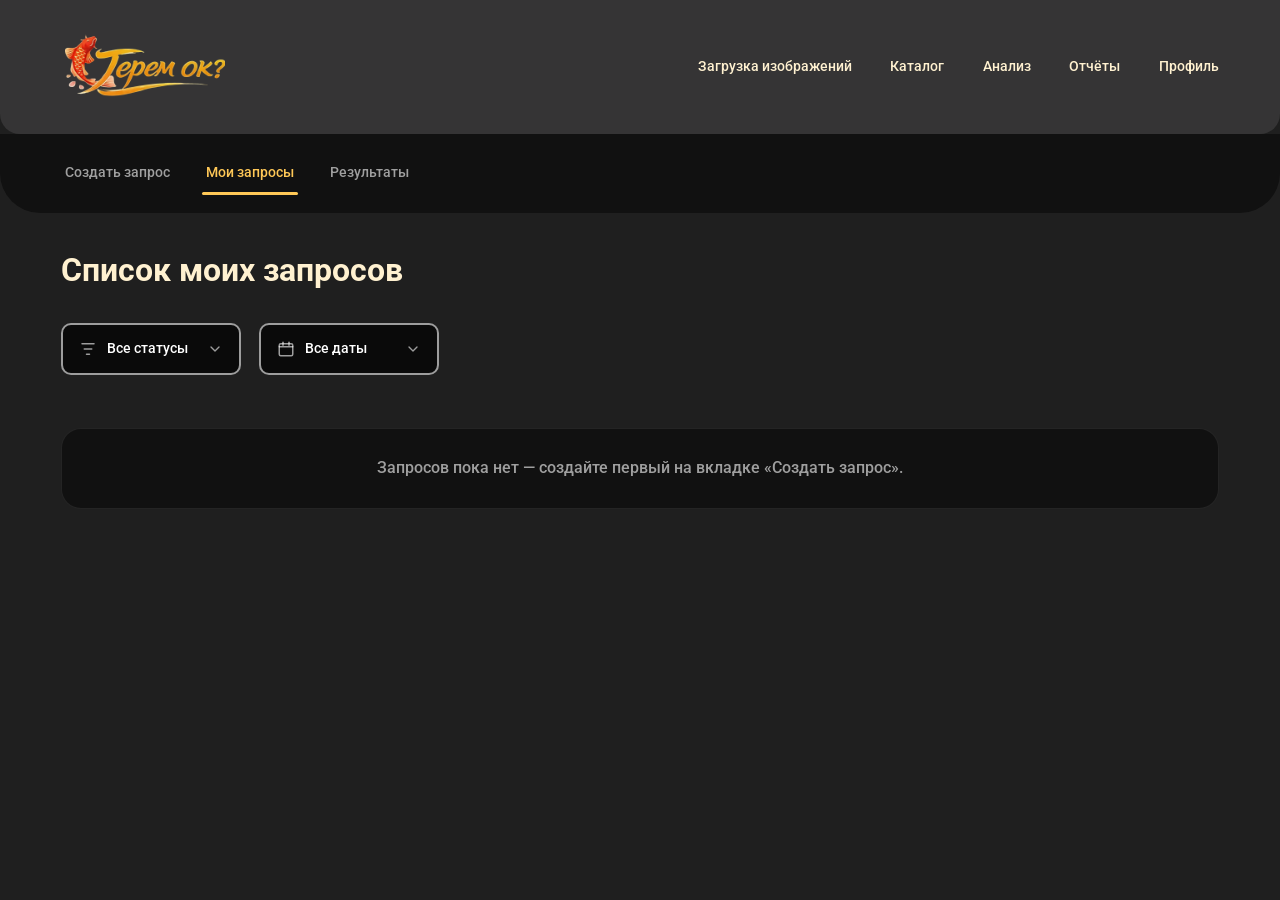
==== static/analyze.html @ dadaa6fc "feat: многостраничный веб-интерфейс, i18n, метрический скоринг и обновлённый README Co-authored-by: " ====
<!DOCTYPE html>
<html lang="ru">
<head>
    <meta charset="utf-8">
    <meta name="viewport" content="width=device-width, initial-scale=1, viewport-fit=cover">
    <title>Терем ок? — Анализ</title>
    <link rel="preconnect" href="https://fonts.googleapis.com">
    <link rel="preconnect" href="https://fonts.gstatic.com" crossorigin>
    <link href="https://fonts.googleapis.com/css2?family=Roboto:wght@500;700&display=swap" rel="stylesheet">
    <link rel="stylesheet" href="/static/css/tokens.css?v=19">
    <link rel="stylesheet" href="/static/css/base.css?v=19">
    <link rel="stylesheet" href="/static/css/components.css?v=19">
    <link rel="stylesheet" href="/static/css/pages.css?v=19">
    <link rel="icon" type="image/png" href="/static/images/logo.png">
</head>
<body data-i18n-page-title="pageTitle.analyze">

<div class="canvas page page--has-subheader analyze-page">
    <header class="header">
        <a class="header__logo" href="/home" aria-label="Терем ок?">
            <img src="/static/images/logo.png?v=2" alt="Терем ок?">
        </a>
        <button class="header__toggle" type="button" data-i18n-aria-label="common.menu" aria-label="Меню" data-icon="menu"></button>
        <nav class="header__nav" aria-label="Главная навигация">
            <a class="header__nav-link" href="/upload">Загрузка изображений</a>
            <a class="header__nav-link" href="/catalog">Каталог</a>
            <a class="header__nav-link" href="/analyze">Анализ</a>
            <a class="header__nav-link" href="/reports">Отчёты</a>
            <a class="header__nav-link" href="/profile">Профиль</a>
        </nav>
    </header>

    <div class="subheader">
        <div class="subheader__inner">
            <nav class="analyze-tabs" role="tablist" aria-label="Анализ">
                <button type="button" class="analyze-tabs__btn" role="tab" data-analyze-tab="create" id="analyze-tab-create" aria-controls="analyze-panel-create" aria-selected="false">
                    <span data-i18n="analyze.tab.create">Создать запрос</span>
                </button>
                <button type="button" class="analyze-tabs__btn is-active" role="tab" data-analyze-tab="requests" id="analyze-tab-requests" aria-controls="analyze-panel-requests" aria-selected="true">
                    <span data-i18n="analyze.tab.requests">Мои запросы</span>
                </button>
                <button type="button" class="analyze-tabs__btn" role="tab" data-analyze-tab="results" id="analyze-tab-results" aria-controls="analyze-panel-results" aria-selected="false">
                    <span data-i18n="analyze.tab.results">Результаты</span>
                </button>
            </nav>
        </div>
    </div>

    <div class="page__inner analyze-page__inner">

        <section class="analyze-panel" id="analyze-panel-create" role="tabpanel" data-analyze-panel="create" aria-labelledby="analyze-tab-create" hidden>
            <h1 class="section-title analyze-section-title" data-i18n="analyze.create.title">Новый запрос на анализ</h1>
            <div class="analyze-create-grid">
                <div class="analyze-create-col">
                    <div class="analyze-card analyze-card--main">
                        <div id="analyze-placeholder" class="analyze-placeholder">
                            <span class="analyze-placeholder__icon" data-icon="analyzeHero"></span>
                            <p class="analyze-placeholder__title" data-i18n="analyze.create.emptyTitle">Здесь пока нет анализа</p>
                            <p class="analyze-placeholder__text" data-i18n="analyze.create.emptyText">Чтобы получить анализ изображения, загрузите новое изображение или выберите его из каталога.</p>
                        </div>
                        <div id="analyze-preview-wrap" class="analyze-preview-wrap is-hidden">
                            <img id="analyze-preview-img" class="analyze-preview-img" src="" alt="">
                        </div>
                        <input type="file" id="analyze-file-input" class="sr-only" accept="image/*">
                        <div class="analyze-create-buttons">
                            <button type="button" class="btn btn--primary" id="btn-analyze-upload">
                                <span class="btn__icon" data-icon="upload"></span>
                                <span data-i18n="analyze.create.uploadBtn">Загрузить изображение</span>
                            </button>
                            <button type="button" class="btn btn--ghost" id="btn-analyze-catalog">
                                <span class="btn__icon" data-icon="folder"></span>
                                <span data-i18n="analyze.create.catalogBtn">Выбрать из каталога</span>
                            </button>
                        </div>
                        <div id="analyze-picker" class="analyze-picker is-hidden">
                            <div class="analyze-picker__head">
                                <span data-i18n="analyze.create.pickerTitle">Каталог</span>
                            </div>
                            <div id="analyze-picker-grid" class="analyze-picker__grid"></div>
                            <p id="analyze-picker-empty" class="analyze-picker__empty is-hidden" data-i18n="analyze.create.pickerEmpty">В каталоге нет изображений</p>
                        </div>
                    </div>
                    <div class="analyze-submit-row">
                        <button type="button" class="btn btn--primary btn--analyze-wide" id="btn-create-request" disabled>
                            <span data-i18n="analyze.create.submit">Создать запрос</span>
                        </button>
                    </div>
                </div>
                <aside class="analyze-card analyze-card--aside">
                    <p class="analyze-aside__lead" data-i18n="analyze.create.asideIntro">После создания запроса вы сможете запустить анализ и получить:</p>
                    <ul class="analyze-aside__list">
                        <li data-i18n="analyze.create.bullet1">Оценку рекламного креатива по 4 критериям</li>
                        <li data-i18n="analyze.create.bullet2">Описание визуального стиля</li>
                        <li data-i18n="analyze.create.bullet3">Рекомендации по улучшению</li>
                        <li data-i18n="analyze.create.bullet4">Подробный отчёт в выбранном формате</li>
                    </ul>
                    <hr class="analyze-aside__rule">
                    <h3 class="analyze-aside__sub" data-i18n="analyze.create.howTitle">Как работает анализ?</h3>
                    <p class="analyze-aside__text" data-i18n="analyze.create.howText">ИИ анализирует композицию, цветовую палитру, баланс элементов и стиль.</p>
                </aside>
            </div>
        </section>

        <section class="analyze-panel is-active" id="analyze-panel-requests" role="tabpanel" data-analyze-panel="requests" aria-labelledby="analyze-tab-requests">
            <h1 class="section-title analyze-section-title" data-i18n="analyze.requests.title">Список моих запросов</h1>
            <div class="analyze-filters">
                <div class="dropdown" id="dd-an-status" data-value="all">
                    <button class="dropdown__toggle" type="button">
                        <span class="dropdown__icon" data-icon="filter"></span>
                        <span class="dropdown__label" data-i18n="analyze.status.all">Все статусы</span>
                        <span class="dropdown__chevron" data-icon="chevron"></span>
                    </button>
                    <div class="dropdown__menu">
                        <button type="button" class="dropdown__option is-active" data-value="all" data-i18n="analyze.status.all">Все статусы</button>
                        <button type="button" class="dropdown__option" data-value="processing" data-i18n="analyze.status.processing">Выполняется</button>
                        <button type="button" class="dropdown__option" data-value="completed" data-i18n="analyze.status.completed">Завершён</button>
                        <button type="button" class="dropdown__option" data-value="failed" data-i18n="analyze.status.failed">Ошибка</button>
                    </div>
                </div>
                <div class="dropdown" id="dd-an-date" data-value="all">
                    <button class="dropdown__toggle" type="button">
                        <span class="dropdown__icon" data-icon="calendar"></span>
                        <span class="dropdown__label" data-i18n="analyze.filterDateAll">Все даты</span>
                        <span class="dropdown__chevron" data-icon="chevron"></span>
                    </button>
                    <div class="dropdown__menu">
                        <button type="button" class="dropdown__option is-active" data-value="all" data-i18n="analyze.filterDateAll">Все даты</button>
                        <button type="button" class="dropdown__option" data-value="week" data-i18n="filter.week">За неделю</button>
                        <button type="button" class="dropdown__option" data-value="month" data-i18n="filter.month">За месяц</button>
                        <button type="button" class="dropdown__option" data-value="year" data-i18n="filter.year">Р—Р° РіРѕРґ</button>
                    </div>
                </div>
            </div>
            <div class="analyze-table-shell">
                <table class="analyze-table">
                    <thead>
                        <tr>
                            <th data-i18n="analyze.requests.colId">ID</th>
                            <th data-i18n="analyze.requests.colPreview">Превью</th>
                            <th data-i18n="analyze.requests.colDesc">Описание</th>
                            <th data-i18n="analyze.requests.colDate">Дата</th>
                            <th data-i18n="analyze.requests.colStatus">Статус</th>
                            <th data-i18n="analyze.requests.colAction">Действие</th>
                        </tr>
                    </thead>
                    <tbody id="analyze-tbody"></tbody>
                </table>
                <p id="analyze-requests-empty" class="analyze-empty is-hidden" data-i18n="analyze.requests.empty">Запросов пока нет</p>
            </div>
        </section>

        <section class="analyze-panel" id="analyze-panel-results" role="tabpanel" data-analyze-panel="results" aria-labelledby="analyze-tab-results" hidden>
            <h1 class="section-title analyze-section-title" data-i18n="analyze.results.title">Результаты анализа</h1>
            <div class="analyze-results">
                <aside class="analyze-results__sidebar">
                    <h3 class="analyze-results__sidebar-title" data-i18n="analyze.results.sidebarTitle">Завершённые анализы</h3>
                    <div id="analyze-results-list" class="analyze-results__list"></div>
                    <p id="analyze-results-list-empty" class="analyze-empty is-hidden" data-i18n="analyze.results.noCompleted">Нет завершённых анализов</p>
                </aside>
                <div class="analyze-results__main">
                    <div id="analyze-results-detail" class="analyze-results__detail is-hidden">
                        <div class="analyze-results__preview">
                            <img id="analyze-results-img" src="" alt="">
                        </div>
                        <div class="analyze-result-tabs-wrap">
                            <div class="analyze-result-tabs" role="tablist">
                                <button type="button" class="analyze-result-tabs__btn is-active" data-result-tab="criteria" data-i18n="analyze.results.tabCriteria">Критерии оценивания</button>
                                <button type="button" class="analyze-result-tabs__btn" data-result-tab="description" data-i18n="analyze.results.tabDescription">Описание</button>
                                <button type="button" class="analyze-result-tabs__btn" data-result-tab="recommendations" data-i18n="analyze.results.tabRecommendations">Рекомендации</button>
                            </div>
                            <div class="analyze-result-nav is-hidden" id="analyze-result-nav">
                                <button type="button" class="analyze-result-nav__btn analyze-result-nav__btn--prev" id="analyze-result-prev" data-icon="chevronRight" data-i18n-aria-label="analyze.results.prevAria" aria-label="Предыдущий анализ"></button>
                                <span class="analyze-result-nav__count" id="analyze-result-count">1 / 1</span>
                                <button type="button" class="analyze-result-nav__btn analyze-result-nav__btn--next" id="analyze-result-next" data-icon="chevronRight" data-i18n-aria-label="analyze.results.nextAria" aria-label="Следующий анализ"></button>
                            </div>
                        </div>
                        <div id="analyze-result-view" class="analyze-result-view"></div>
                        <div class="analyze-results__footer">
                            <button type="button" class="btn btn--primary btn--analyze-save" id="btn-save-analysis-report">
                                <span class="btn__icon" data-icon="download"></span>
                                <span data-i18n="analyze.results.saveReport">Сохранить отчёт</span>
                            </button>
                            <div class="dropdown analyze-export-dropdown" id="dd-an-export" data-value="pdf">
                                <button class="dropdown__toggle" type="button">
                                    <span class="dropdown__label" data-i18n="analyze.results.formatPdf">PDF</span>
                                    <span class="dropdown__chevron" data-icon="chevron"></span>
                                </button>
                                <div class="dropdown__menu">
                                    <button type="button" class="dropdown__option is-active" data-value="pdf" data-i18n="analyze.results.formatPdf">PDF</button>
                                    <button type="button" class="dropdown__option" data-value="json" data-i18n="analyze.results.formatJson">JSON</button>
                                    <button type="button" class="dropdown__option" data-value="txt" data-i18n="analyze.results.formatTxt">TXT</button>
                                </div>
                            </div>
                        </div>
                    </div>
                    <div id="analyze-results-pick" class="analyze-results__pick">
                        <p class="analyze-empty" data-i18n="analyze.results.pickPrompt">Выберите завершённый анализ слева</p>
                    </div>
                </div>
            </div>
        </section>
    </div>
</div>

<script src="/static/js/i18n.js?v=19"></script>
<script src="/static/js/icons.js?v=19"></script>
<script src="/static/js/app.js?v=19"></script>
<script src="/static/js/store.js?v=19"></script>
<script src="/static/js/dropdown.js?v=19"></script>
<script src="/static/js/dialog.js?v=19"></script>
<script src="/static/js/analyze.js?v=19"></script>
</body>
</html>
---- static/css/tokens.css ----
:root {
    --color-bg-page: #1f1f1f;
    --color-bg-welcome: #000000;
    --color-bg-surface: #111111;
    --color-bg-surface-2: #1a1a1a;
    --color-bg-input: #0a0a0a;
    --color-bg-header: #353435;
    --color-bg-subheader: #111111;
    --color-bg-card: #111111;

    --color-text-cream: #fff1d0;
    --color-text-light: rgba(255, 255, 255, 0.8);
    --color-text-body: rgba(255, 255, 255, 0.6);
    --color-text-muted: rgba(255, 255, 255, 0.6);
    --color-text-mute-2: rgba(255, 255, 255, 0.45);
    --color-text-dark: #1d1d1d;

    --color-accent: #ffb51d;
    --color-primary: #ffc857;
    --color-primary-hover: #ffb51d;
    --color-primary-soft: rgba(255, 200, 87, 0.25);
    --color-white: #ffffff;
    --color-white-60: rgba(255, 255, 255, 0.6);
    --color-white-80: rgba(255, 255, 255, 0.8);
    --color-white-12: rgba(255, 255, 255, 0.12);
    --color-white-08: rgba(255, 255, 255, 0.08);

    --color-wine: #600c25;
    --color-wine-hover: #7a1530;
    --color-wine-ghost: rgba(96, 12, 37, 0.8);
    --color-danger: #e25555;
    --color-success: #2ecc71;

    --color-overlay: rgba(0, 0, 0, 0.7);
    --color-border: rgba(255, 255, 255, 0.08);
    --color-border-strong: rgba(255, 255, 255, 0.18);

    --font-family: "Roboto", -apple-system, "Segoe UI", Arial, sans-serif;
    --font-medium: 500;
    --font-bold: 700;

    --fs-h1: clamp(34px, 4.6vw, 70px);
    --fs-h2: clamp(28px, 3.4vw, 50px);
    --fs-h3: clamp(18px, 2.0vw, 35px);
    --fs-h4: clamp(22px, 2.1vw, 32px);
    --fs-button: clamp(15px, 1.4vw, 24px);
    --fs-nav: clamp(14px, 1.1vw, 20px);
    --fs-body: clamp(14px, 1.05vw, 18px);
    --fs-small: clamp(12px, 0.85vw, 15px);

    --radius-card: clamp(20px, 2.6vw, 50px);
    --radius-modal: 32px;
    --radius-button: 40px;
    --radius-input: 10px;
    --radius-image: 12px;
    --radius-tag: 8px;

    --header-height: clamp(110px, 10.5vw, 200px);
    --content-x: clamp(20px, 4.8vw, 92px);
    --section-y: clamp(40px, 5vw, 96px);

    --container-max: 1920px;

    --transition-fast: 150ms ease;
    --transition-base: 250ms ease;
    --transition-slow: 400ms ease;

    --slider-delay: 2500ms;

    --shadow-card: 0 14px 32px rgba(0, 0, 0, 0.35);
    --shadow-elev: 0 24px 60px rgba(0, 0, 0, 0.45);
}
---- static/css/base.css ----
*,
*::before,
*::after {
    box-sizing: border-box;
    margin: 0;
    padding: 0;
}

html {
    font-size: 16px;
    -webkit-font-smoothing: antialiased;
    -moz-osx-font-smoothing: grayscale;
    text-size-adjust: 100%;
}

body {
    min-height: 100vh;
    font-family: var(--font-family);
    font-weight: var(--font-medium);
    color: var(--color-text-light);
    background: var(--color-bg-page);
    overflow-x: hidden;
    line-height: 1.4;
}

img,
svg,
picture,
video {
    display: block;
    max-width: 100%;
}

img {
    height: auto;
}

button,
input,
textarea,
select {
    font: inherit;
    color: inherit;
    background: transparent;
    border: none;
    outline: none;
}

button {
    cursor: pointer;
    user-select: none;
}

a {
    color: inherit;
    text-decoration: none;
}

ul,
ol {
    list-style: none;
}

::selection {
    background: var(--color-accent);
    color: var(--color-text-dark);
}

input:-webkit-autofill,
input:-webkit-autofill:hover,
input:-webkit-autofill:focus,
input:-webkit-autofill:active,
textarea:-webkit-autofill,
textarea:-webkit-autofill:hover,
textarea:-webkit-autofill:focus {
    -webkit-text-fill-color: var(--color-white);
    -webkit-box-shadow: 0 0 0 1000px var(--color-bg-input) inset !important;
    box-shadow: 0 0 0 1000px var(--color-bg-input) inset !important;
    caret-color: var(--color-white);
    transition: background-color 5000s ease-in-out 0s;
    border-radius: 0;
}

input:autofill,
textarea:autofill {
    background: var(--color-bg-input) !important;
    color: var(--color-white) !important;
}

input:focus-visible,
textarea:focus-visible,
select:focus-visible,
button:focus-visible {
    outline: none;
}

.canvas {
    width: 100%;
    max-width: var(--container-max);
    margin-inline: auto;
    position: relative;
}

.canvas--full {
    min-height: 100vh;
}

.is-hidden {
    display: none !important;
}

.no-scroll {
    overflow: hidden;
}

.sr-only {
    position: absolute;
    width: 1px;
    height: 1px;
    padding: 0;
    margin: -1px;
    overflow: hidden;
    clip: rect(0, 0, 0, 0);
    white-space: nowrap;
    border: 0;
}
---- static/css/components.css ----
/* ===== Header ===== */
.header {
    width: 100vw;
    margin-left: calc(50% - 50vw);
    min-height: var(--header-height);
    background: var(--color-bg-header);
    border-radius: 0 0 20px 20px;
    display: flex;
    align-items: center;
    justify-content: space-between;
    gap: 24px;
    padding: 16px var(--content-x);
    position: relative;
    z-index: 50;
    box-sizing: border-box;
}

.header__logo {
    display: flex;
    align-items: center;
    flex-shrink: 0;
    width: clamp(140px, 13vw, 210px);
    aspect-ratio: 233 / 98;
    transition: transform var(--transition-base);
}

@media (max-width: 600px) {
    .header__logo {
        width: 100px;
    }
}

.header__logo:hover {
    transform: scale(1.04);
}

.header__logo img {
    width: 100%;
    height: 100%;
    object-fit: contain;
    display: block;
}

.header__toggle {
    display: none;
    width: 44px;
    height: 44px;
    align-items: center;
    justify-content: center;
    color: var(--color-text-cream);
    border-radius: 10px;
    transition: background var(--transition-fast);
}

.header__toggle:hover {
    background: var(--color-white-08);
}

.header__toggle svg {
    width: 24px;
    height: 24px;
}

.header__nav {
    display: flex;
    align-items: center;
    gap: clamp(20px, 3vw, 60px);
}

.header__nav-link {
    font-size: var(--fs-nav);
    font-weight: var(--font-medium);
    color: var(--color-text-cream);
    padding: 6px 0;
    position: relative;
    transition: color var(--transition-fast);
}

.header__nav-link:hover {
    color: var(--color-accent);
}

.header__nav-link.is-active {
    color: var(--color-primary);
}

.header__nav-link--logout {
    display: inline-flex;
    align-items: center;
    gap: 8px;
    padding: 10px 18px;
    border: 1.5px solid var(--color-text-cream);
    border-radius: 12px;
    color: var(--color-text-cream);
    transition: background var(--transition-fast), color var(--transition-fast),
        border-color var(--transition-fast);
}

.header__nav-link--logout:hover {
    background: rgba(96, 12, 37, 0.8);
    border-color: var(--color-white);
    color: var(--color-white);
}

.header__nav-link--logout svg {
    width: 18px;
    height: 18px;
}

@media (max-width: 900px) {
    .header__toggle {
        display: inline-flex;
    }

    .header__nav {
        position: absolute;
        top: 100%;
        right: var(--content-x);
        margin-top: 8px;
        padding: 16px 20px;
        background: var(--color-bg-surface);
        border-radius: 16px;
        flex-direction: column;
        align-items: flex-start;
        gap: 12px;
        box-shadow: var(--shadow-elev);
        opacity: 0;
        pointer-events: none;
        transform: translateY(-8px);
        transition: opacity var(--transition-fast), transform var(--transition-fast);
    }

    .header.is-open .header__nav {
        opacity: 1;
        pointer-events: auto;
        transform: translateY(0);
    }
}

/* ===== Buttons ===== */
.btn {
    display: inline-flex;
    align-items: center;
    justify-content: center;
    gap: 10px;
    height: clamp(46px, 4vw, 60px);
    padding: 0 clamp(20px, 2vw, 36px);
    font-size: var(--fs-button);
    font-weight: var(--font-bold);
    border-radius: var(--radius-button);
    transition: background var(--transition-fast), color var(--transition-fast),
        border-color var(--transition-fast), box-shadow var(--transition-fast),
        transform var(--transition-fast), opacity var(--transition-fast);
    white-space: nowrap;
}

.btn:active {
    transform: translateY(1px);
}

.btn:disabled {
    opacity: 0.5;
    cursor: not-allowed;
    transform: none;
}

.btn--primary {
    background: var(--color-primary);
    color: var(--color-text-dark);
}

.btn--primary:hover:not(:disabled) {
    background: var(--color-primary-hover);
}

.btn--white {
    background: var(--color-white);
    color: var(--color-text-dark);
    height: clamp(44px, 3.5vw, 57px);
    padding: 0 24px;
    min-width: 152px;
}

.btn--white:hover:not(:disabled) {
    background: var(--color-primary-hover);
    color: var(--color-text-dark);
}

.btn--ghost {
    background: transparent;
    color: var(--color-white);
    border: 2px solid var(--color-white);
}

.btn--ghost:hover:not(:disabled) {
    background: var(--color-wine-ghost);
    border-color: var(--color-white);
    color: var(--color-white);
}

.btn--submit {
    background: var(--color-white-60);
    color: var(--color-text-dark);
    width: 100%;
}

.btn--submit:hover:not(:disabled) {
    background: var(--color-white-80);
}

.btn--submit.is-active {
    background: var(--color-primary);
    color: var(--color-text-dark);
}

.btn--submit.is-active:hover:not(:disabled) {
    background: var(--color-primary-hover);
}

.btn--danger {
    background: var(--color-wine);
    color: var(--color-white);
}

.btn--danger:hover:not(:disabled) {
    background: var(--color-wine-hover);
}

.btn--cancel {
    background: var(--color-white-12);
    color: var(--color-white-60);
    border: 2px solid transparent;
}

.btn--cancel.is-active {
    background: rgba(96, 12, 37, 0.4);
    color: var(--color-white);
    border-color: transparent;
}

.btn--cancel.is-active:hover:not(:disabled) {
    background: rgba(96, 12, 37, 0.8);
    border-color: var(--color-white);
    color: var(--color-white);
}

.btn--block {
    width: 100%;
}

.btn--rect {
    border-radius: var(--radius-input);
}

.btn--sm {
    height: 44px;
    font-size: var(--fs-small);
    padding: 0 18px;
}

.btn-icon {
    display: inline-flex;
    align-items: center;
    justify-content: center;
    width: clamp(32px, 3vw, 40px);
    height: clamp(32px, 3vw, 40px);
    border-radius: 8px;
    color: var(--color-text-muted);
    background: transparent;
    transition: color var(--transition-fast), background var(--transition-fast),
        transform var(--transition-fast);
}

.btn-icon:hover {
    color: var(--color-primary);
    background: var(--color-white-08);
}

.btn-icon--danger:hover {
    color: var(--color-danger);
}

.btn-icon svg {
    width: 60%;
    height: 60%;
}

/* ===== Form fields ===== */
.field {
    display: flex;
    flex-direction: column;
    gap: 12px;
}

.field__head {
    display: flex;
    align-items: center;
    justify-content: space-between;
    font-size: var(--fs-body);
    font-weight: var(--font-bold);
    color: var(--color-text-muted);
    line-height: 1;
    gap: 12px;
}

.field__link {
    color: var(--color-text-muted);
    transition: color var(--transition-fast);
}

.field__link:hover {
    color: var(--color-accent);
}

.field__control {
    display: flex;
    align-items: center;
    gap: 12px;
    height: 52px;
    padding: 0 14px;
    background: var(--color-bg-input);
    border: 2px solid var(--color-white-60);
    border-radius: var(--radius-input);
    transition: border-color var(--transition-fast), box-shadow var(--transition-fast);
}

.field__control:hover {
    border-color: var(--color-white-80);
}

.field__control:focus-within {
    border-color: var(--color-accent);
}

.field__icon {
    flex-shrink: 0;
    width: 18px;
    height: 18px;
    color: var(--color-text-muted);
    display: flex;
}

.field__icon svg {
    width: 100%;
    height: 100%;
}

.field__input,
.field__textarea {
    flex: 1;
    min-width: 0;
    height: 100%;
    font-size: var(--fs-body);
    font-weight: var(--font-medium);
    color: var(--color-white);
    background: transparent;
}

.field__textarea {
    height: auto;
    min-height: 92px;
    padding: 12px 0;
    resize: vertical;
}

.field__input::placeholder,
.field__textarea::placeholder {
    color: var(--color-text-muted);
}

.field__input[type="search"]::-webkit-search-cancel-button {
    -webkit-appearance: none;
    appearance: none;
    width: 16px;
    height: 16px;
    margin-left: 8px;
    cursor: pointer;
    background-image: url("data:image/svg+xml,%3Csvg xmlns='http://www.w3.org/2000/svg' viewBox='0 0 24 24' fill='none' stroke='rgba(255,255,255,0.6)' stroke-width='2.4' stroke-linecap='round'%3E%3Cline x1='18' y1='6' x2='6' y2='18'/%3E%3Cline x1='6' y1='6' x2='18' y2='18'/%3E%3C/svg%3E");
    background-repeat: no-repeat;
    background-position: center;
    background-size: contain;
    opacity: 0.85;
    transition: opacity 150ms ease;
}

.field__input[type="search"]::-webkit-search-cancel-button:hover {
    opacity: 1;
}

.field__input[type="search"]::-ms-clear {
    display: none;
}

.field__input[type="date"] {
    color-scheme: dark;
    font-family: inherit;
}

.field__input[type="date"]::-webkit-calendar-picker-indicator {
    filter: invert(1) opacity(0.6);
    cursor: pointer;
}

.field__input[type="date"]::-webkit-calendar-picker-indicator:hover {
    filter: invert(1) opacity(0.9);
}

.field__toggle {
    flex-shrink: 0;
    width: 24px;
    height: 24px;
    display: flex;
    align-items: center;
    justify-content: center;
    color: var(--color-text-muted);
    border-radius: 4px;
    transition: color var(--transition-fast);
}

.field__toggle:hover {
    color: var(--color-white);
}

.field__toggle svg {
    width: 20px;
    height: 20px;
}

.field--textarea .field__control {
    align-items: flex-start;
    height: auto;
    padding: 12px 14px;
}

/* ===== Modals ===== */
.modal {
    position: fixed;
    inset: 0;
    z-index: 100;
    display: none;
    align-items: center;
    justify-content: center;
    background: var(--color-overlay);
    backdrop-filter: blur(4px);
    -webkit-backdrop-filter: blur(4px);
    padding: 24px;
    animation: modalFadeIn var(--transition-base);
}

.modal.is-open {
    display: flex;
}

.modal__dialog {
    width: 527px;
    max-width: 100%;
    max-height: calc(100vh - 32px);
    overflow-y: auto;
    background: var(--color-bg-surface);
    border-radius: var(--radius-modal);
    padding: 36px 32px 32px;
    position: relative;
    animation: modalSlideUp var(--transition-base);
}

@media (max-width: 540px) {
    .modal__dialog {
        padding: 28px 20px 24px;
    }
}

.modal__close {
    position: absolute;
    top: 22px;
    right: 24px;
    width: 32px;
    height: 32px;
    color: var(--color-text-muted);
    border-radius: 8px;
    transition: color var(--transition-fast), background var(--transition-fast);
    display: inline-flex;
    align-items: center;
    justify-content: center;
}

.modal__close:hover {
    color: var(--color-white);
    background: rgba(255, 255, 255, 0.08);
}

.modal__close svg {
    width: 24px;
    height: 24px;
}

.modal__title {
    font-size: var(--fs-h4);
    font-weight: var(--font-bold);
    color: var(--color-text-cream);
    line-height: 1.2;
    padding-right: 40px;
}

.modal__subtitle {
    font-size: var(--fs-body);
    font-weight: var(--font-medium);
    color: var(--color-text-muted);
    line-height: 1.4;
    margin-top: 10px;
}

.modal__form {
    display: flex;
    flex-direction: column;
    gap: 20px;
    margin-top: 28px;
}

.modal__footer {
    margin-top: 22px;
    text-align: center;
    font-size: var(--fs-body);
    font-weight: var(--font-medium);
}

.modal__footer-text {
    color: var(--color-text-muted);
}

.modal__footer-link {
    margin-left: 8px;
    color: var(--color-accent);
    cursor: pointer;
    transition: color var(--transition-fast);
}

.modal__footer-link:hover {
    color: var(--color-primary);
}

@keyframes modalFadeIn {
    from { opacity: 0; }
    to { opacity: 1; }
}

@keyframes modalSlideUp {
    from {
        opacity: 0;
        transform: translateY(16px) scale(0.98);
    }
    to {
        opacity: 1;
        transform: translateY(0) scale(1);
    }
}

/* ===== App dialog (confirm / alert) ===== */
.app-dialog {
    position: fixed;
    inset: 0;
    z-index: 120;
    display: flex;
    align-items: center;
    justify-content: center;
    padding: 24px;
    background: var(--color-overlay);
    backdrop-filter: blur(4px);
    -webkit-backdrop-filter: blur(4px);
}

.app-dialog.is-hidden {
    display: none;
}

.app-dialog__backdrop {
    position: absolute;
    inset: 0;
}

.app-dialog__panel {
    position: relative;
    width: min(520px, calc(100% - 32px));
    max-height: calc(100vh - 48px);
    overflow-y: auto;
    background: linear-gradient(165deg, #2a2a2a 0%, #1a1a1a 100%);
    border: 1px solid var(--color-border-strong);
    border-radius: 22px;
    padding: clamp(32px, 4.5vw, 48px) clamp(28px, 4vw, 44px);
    box-shadow: var(--shadow-elev);
    animation: modalSlideUp var(--transition-base);
    text-align: center;
}

.app-dialog__title {
    font-size: var(--fs-h4);
    font-weight: var(--font-bold);
    color: var(--color-text-cream);
    line-height: 1.35;
    margin-bottom: 10px;
    text-align: center;
    padding: 0 4px;
}

.app-dialog__title--solo {
    margin-bottom: 4px;
}

.app-dialog__text.is-hidden {
    display: none;
}

.app-dialog__text {
    font-size: var(--fs-body);
    color: var(--color-text-body);
    line-height: 1.45;
}

.app-dialog__actions {
    display: flex;
    flex-wrap: nowrap;
    justify-content: center;
    align-items: center;
    gap: 14px;
    margin-top: clamp(28px, 4vw, 40px);
}

.app-dialog__title--solo ~ .app-dialog__actions,
.app-dialog__text.is-hidden + .app-dialog__actions {
    margin-top: clamp(28px, 4vw, 40px);
}

.btn.btn--dialog-confirm {
    border-radius: 999px;
    min-height: 46px;
    padding: 0 28px;
    font-size: var(--fs-body);
    font-weight: var(--font-bold);
    background: var(--color-primary);
    color: var(--color-text-dark);
    border: none;
    transition: background var(--transition-fast), transform var(--transition-fast);
}

.btn.btn--dialog-confirm:hover:not(:disabled) {
    background: var(--color-primary-hover);
}

.btn.btn--dialog-cancel {
    border-radius: 999px;
    min-height: 46px;
    padding: 0 26px;
    font-size: var(--fs-body);
    font-weight: var(--font-bold);
    background: rgba(96, 12, 37, 0.4);
    color: var(--color-text-cream);
    border: 1.5px solid rgba(255, 255, 255, 0.95);
    transition: background var(--transition-fast), border-color var(--transition-fast),
        color var(--transition-fast);
}

.btn.btn--dialog-cancel:hover:not(:disabled) {
    background: rgba(96, 12, 37, 0.8);
    border-color: #ffffff;
    color: #ffffff;
}

.app-dialog__actions .btn.btn--dialog-cancel,
.app-dialog__actions .btn.btn--dialog-confirm {
    flex: 1 1 0;
    min-width: 0;
    max-width: 220px;
    justify-content: center;
}

.app-dialog__actions:has(.app-dialog__options) {
    flex-direction: column;
    align-items: stretch;
    gap: 14px;
}

.app-dialog__options {
    display: flex;
    flex-direction: column;
    gap: 10px;
    width: 100%;
}

.app-dialog__option {
    display: flex;
    align-items: center;
    justify-content: space-between;
    gap: 14px;
    width: 100%;
    min-height: 60px;
    padding: 12px 18px;
    text-align: left;
    background: rgba(255, 255, 255, 0.04);
    border: 1.5px solid rgba(255, 255, 255, 0.12);
    border-radius: 14px;
    color: var(--color-text-cream);
    font-family: inherit;
    cursor: pointer;
    transition: background var(--transition-fast), border-color var(--transition-fast),
        transform var(--transition-fast);
}

.app-dialog__option:hover:not(:disabled) {
    background: rgba(255, 255, 255, 0.08);
    border-color: rgba(255, 255, 255, 0.28);
}

.app-dialog__option:focus-visible {
    outline: none;
    border-color: var(--color-primary);
    box-shadow: 0 0 0 3px rgba(244, 191, 63, 0.25);
}

.app-dialog__option.is-current {
    background: rgba(244, 191, 63, 0.12);
    border-color: var(--color-primary);
}

.app-dialog__option-main {
    display: flex;
    flex-direction: column;
    align-items: flex-start;
    gap: 2px;
    min-width: 0;
    flex: 1 1 auto;
}

.app-dialog__option-label {
    font-size: var(--fs-body);
    font-weight: var(--font-bold);
    color: var(--color-text-cream);
    letter-spacing: 0.02em;
}

.app-dialog__option-desc {
    font-size: var(--fs-small);
    color: var(--color-text-body);
    line-height: 1.35;
    word-break: break-word;
}

.app-dialog__option-badge {
    flex: 0 0 auto;
    padding: 4px 10px;
    border-radius: 999px;
    background: var(--color-primary);
    color: var(--color-text-dark);
    font-size: 11px;
    font-weight: var(--font-bold);
    letter-spacing: 0.04em;
    text-transform: uppercase;
    white-space: nowrap;
}

.app-dialog__actions:has(.app-dialog__options) > .btn.btn--dialog-cancel {
    align-self: center;
    flex: 0 0 auto;
    min-width: 180px;
    max-width: 260px;
    margin-top: 6px;
}

/* ===== Filter bar ===== */
.filter-bar {
    background: transparent;
    border-bottom: none;
}

.filter-bar--panel {
    display: flex;
    flex-direction: column;
    min-height: 0;
    padding: 8px 0 8px;
}

.filter-bar__row {
    flex: 0 1 auto;
    display: flex;
    flex-wrap: wrap;
    align-items: center;
    align-content: center;
    gap: 16px;
    padding: 6px 0;
}

.filter-bar__pager {
    flex-shrink: 0;
    border-top: 1px solid var(--color-border);
    padding: 8px 0 6px;
}

.filter-bar__pager.is-hidden {
    display: none;
}

.filter-bar__search {
    flex: 1 1 320px;
    max-width: 600px;
}

.filter-bar__reset {
    background: transparent;
    color: var(--color-text-muted);
    font-size: var(--fs-body);
    font-weight: var(--font-medium);
    padding: 12px 18px;
    border-radius: 10px;
    transition: color var(--transition-fast), background var(--transition-fast);
}

.filter-bar__reset:hover {
    color: var(--color-white);
    background: var(--color-white-08);
}

.filter-bar__action {
    margin-left: auto;
}

.filter-bar__action .btn {
    height: 52px;
    border-radius: var(--radius-input);
    padding: 0 24px;
    font-size: var(--fs-body);
}

@media (max-width: 760px) {
    .filter-bar__action {
        margin-left: 0;
        width: 100%;
    }
    .filter-bar__action .btn {
        width: 100%;
    }
}

/* ===== Dropdown ===== */
.dropdown {
    position: relative;
    flex: 0 0 auto;
}

.dropdown__toggle {
    display: inline-flex;
    align-items: center;
    gap: 10px;
    height: 52px;
    padding: 0 16px;
    background: var(--color-bg-input);
    border: 2px solid var(--color-white-60);
    border-radius: var(--radius-input);
    color: var(--color-white);
    font-size: var(--fs-body);
    font-weight: var(--font-medium);
    transition: border-color var(--transition-fast), background var(--transition-fast);
    min-width: 180px;
    text-align: left;
}

.dropdown__toggle:hover {
    border-color: var(--color-white);
}

.dropdown.is-open .dropdown__toggle {
    border-color: var(--color-accent);
}

.dropdown__icon {
    width: 18px;
    height: 18px;
    color: var(--color-text-muted);
    flex-shrink: 0;
    display: flex;
}

.dropdown__icon svg {
    width: 100%;
    height: 100%;
}

.dropdown__label {
    flex: 1;
    overflow: hidden;
    text-overflow: ellipsis;
    white-space: nowrap;
}

.dropdown__chevron {
    width: 16px;
    height: 16px;
    color: var(--color-text-muted);
    transition: transform var(--transition-fast);
    flex-shrink: 0;
}

.dropdown.is-open .dropdown__chevron {
    transform: rotate(180deg);
}

.dropdown__menu {
    position: absolute;
    top: calc(100% + 6px);
    left: 0;
    width: max-content;
    min-width: 100%;
    max-width: min(360px, 80vw);
    background: var(--color-bg-surface);
    border: 1px solid var(--color-border-strong);
    border-radius: 12px;
    padding: 6px;
    display: none;
    z-index: 60;
    box-shadow: var(--shadow-elev);
}

.dropdown.is-open .dropdown__menu {
    display: block;
    animation: modalFadeIn 150ms ease;
}

.dropdown__option {
    display: block;
    width: 100%;
    text-align: left;
    padding: 10px 14px;
    font-size: var(--fs-body);
    font-weight: var(--font-medium);
    color: var(--color-text-light);
    border-radius: 8px;
    white-space: nowrap;
    transition: background var(--transition-fast), color var(--transition-fast);
}

.dropdown__option:hover {
    background: var(--color-white-08);
    color: var(--color-primary);
}

.dropdown__option.is-active {
    background: var(--color-primary-soft);
    color: var(--color-primary);
}

/* ===== Cards ===== */
.cards-grid {
    display: grid;
    gap: clamp(16px, 1.6vw, 24px);
    grid-template-columns: repeat(auto-fill, minmax(min(100%, 260px), 1fr));
    margin-top: 24px;
}

@media (min-width: 1280px) {
    .cards-grid {
        grid-template-columns: repeat(4, minmax(0, 1fr));
    }
}

.card {
    background: var(--color-bg-card);
    border-radius: 18px;
    overflow: hidden;
    display: flex;
    flex-direction: column;
    box-shadow: var(--shadow-card);
    border: 1px solid var(--color-border);
    transition: border-color var(--transition-fast), transform var(--transition-fast);
}

.card:hover {
    border-color: var(--color-border-strong);
    transform: translateY(-2px);
}

.card__media {
    aspect-ratio: 16 / 10;
    overflow: hidden;
    background: var(--color-bg-input);
}

.card__media img {
    width: 100%;
    height: 100%;
    object-fit: contain;
    display: block;
}

.card--catalog .card__media {
    aspect-ratio: 4 / 3;
    padding: 10px;
    box-sizing: border-box;
}

.card--catalog .card__media img {
    border-radius: 8px;
}

.card__body {
    padding: 18px 20px 20px;
    display: flex;
    flex-direction: column;
    gap: 12px;
    flex: 1;
}

.card__head {
    display: flex;
    align-items: baseline;
    justify-content: space-between;
    gap: 12px;
}

.card__title {
    font-size: clamp(15px, 1.1vw, 18px);
    font-weight: var(--font-bold);
    color: var(--color-text-body);
    line-height: 1.2;
    flex: 1;
}

.card__date {
    font-size: var(--fs-small);
    color: var(--color-text-muted);
    flex-shrink: 0;
}

.card__author {
    font-size: var(--fs-small);
    color: var(--color-text-muted);
}

.card__desc {
    margin: 0;
    font-size: var(--fs-small);
    color: var(--color-text-light);
    line-height: 1.45;
    display: -webkit-box;
    -webkit-line-clamp: 3;
    line-clamp: 3;
    -webkit-box-orient: vertical;
    overflow: hidden;
    word-break: break-word;
}

.card__tags {
    display: flex;
    flex-wrap: wrap;
    gap: 8px;
}

.tag {
    display: inline-flex;
    align-items: center;
    padding: 6px 12px;
    border-radius: var(--radius-tag);
    border: 1px solid var(--color-primary);
    color: var(--color-primary);
    font-size: var(--fs-small);
    font-weight: var(--font-bold);
    background: rgba(255, 200, 87, 0.06);
}

.tag--solid {
    background: var(--color-primary);
    color: var(--color-text-dark);
    border-color: var(--color-primary);
}

.card__meta {
    display: grid;
    grid-template-columns: 80px 1fr;
    gap: 6px 14px;
    font-size: var(--fs-small);
    color: var(--color-text-muted);
}

.card__meta dt {
    font-weight: var(--font-medium);
}

.card__meta dd {
    color: var(--color-text-light);
}

.card__actions {
    display: flex;
    align-items: center;
    gap: 8px;
    margin-top: auto;
    padding-top: 4px;
}

.card__actions .btn {
    flex: 1;
    height: 44px;
    padding: 0 14px;
    font-size: clamp(14px, 1vw, 16px);
}

.card--catalog .card__actions .btn--ghost:hover:not(:disabled) {
    background: #FFB51D;
    border-color: transparent;
    color: var(--color-text-dark);
}

.card__actions .btn-icon {
    flex-shrink: 0;
}

/* ===== Empty state ===== */
.empty {
    margin: clamp(40px, 6vw, 96px) auto;
    max-width: 720px;
    padding: clamp(28px, 4vw, 56px);
    text-align: center;
    background: var(--color-bg-surface);
    border: 1px dashed var(--color-border-strong);
    border-radius: 24px;
    display: flex;
    flex-direction: column;
    align-items: center;
    gap: 18px;
}

.empty__icon {
    width: 68px;
    height: 68px;
    border-radius: 50%;
    background: var(--color-primary-soft);
    color: var(--color-primary);
    display: flex;
    align-items: center;
    justify-content: center;
}

.empty__icon svg {
    width: 32px;
    height: 32px;
}

.empty__title {
    font-size: clamp(20px, 2vw, 28px);
    font-weight: var(--font-bold);
    color: var(--color-text-cream);
}

.empty__text {
    font-size: var(--fs-body);
    color: var(--color-text-muted);
    line-height: 1.5;
    max-width: 480px;
}

.empty__actions {
    display: flex;
    flex-wrap: wrap;
    gap: 12px;
    justify-content: center;
    margin-top: 6px;
}

/* ===== Pagination ===== */
.pagination {
    display: flex;
    align-items: center;
    justify-content: center;
    gap: 8px;
    margin: clamp(28px, 4vw, 56px) 0;
    flex-wrap: wrap;
}

.pagination.pagination--bar {
    width: 100%;
    max-width: 100%;
    margin: 0;
    flex-wrap: nowrap;
    justify-content: space-between;
    gap: clamp(8px, 2vw, 20px);
}

.pagination--bar .pagination__pages {
    display: flex;
    flex-direction: column;
    align-items: stretch;
    justify-content: center;
    gap: 8px;
    flex: 1;
    min-width: 0;
    max-width: min(440px, 52vw);
    margin: 0 auto;
}

.pagination__slider {
    width: 100%;
    height: 6px;
    border-radius: 999px;
    -webkit-appearance: none;
    appearance: none;
    background: rgba(255, 255, 255, 0.14);
    outline: none;
    cursor: pointer;
}

.pagination__slider::-webkit-slider-thumb {
    -webkit-appearance: none;
    width: 18px;
    height: 18px;
    border-radius: 50%;
    background: var(--color-primary);
    border: 2px solid rgba(0, 0, 0, 0.25);
    box-shadow: 0 1px 4px rgba(0, 0, 0, 0.35);
    cursor: pointer;
    transition: transform var(--transition-fast);
}

.pagination__slider::-webkit-slider-thumb:hover {
    transform: scale(1.06);
}

.pagination__slider::-moz-range-thumb {
    width: 18px;
    height: 18px;
    border-radius: 50%;
    background: var(--color-primary);
    border: 2px solid rgba(0, 0, 0, 0.25);
    box-shadow: 0 1px 4px rgba(0, 0, 0, 0.35);
    cursor: pointer;
}

.pagination__slider::-moz-range-track {
    height: 6px;
    border-radius: 999px;
    background: rgba(255, 255, 255, 0.14);
}

.pagination__slider-val {
    text-align: center;
    font-size: var(--fs-body);
    font-weight: var(--font-medium);
    color: var(--color-text-muted);
    line-height: 1.2;
}

.pagination__edge {
    flex-shrink: 0;
    min-width: auto;
    height: auto;
    padding: 8px 4px;
    border: none;
    background: transparent;
    color: var(--color-text-muted);
    font-size: var(--fs-body);
    font-weight: var(--font-medium);
    border-radius: 8px;
    cursor: pointer;
    transition: color var(--transition-fast), background var(--transition-fast);
}

.pagination__edge:hover:not(:disabled) {
    color: var(--color-primary);
    background: var(--color-white-08);
}

.pagination__edge:disabled {
    opacity: 0.35;
    cursor: not-allowed;
}

.pagination--bar .pagination__btn {
    min-width: 40px;
    height: 40px;
    padding: 0 10px;
}

.pagination__btn {
    display: inline-flex;
    align-items: center;
    justify-content: center;
    min-width: 36px;
    height: 36px;
    padding: 0 12px;
    border-radius: 8px;
    color: var(--color-text-muted);
    font-size: var(--fs-body);
    font-weight: var(--font-medium);
    transition: background var(--transition-fast), color var(--transition-fast),
        border-color var(--transition-fast);
    border: 1px solid transparent;
}

.pagination__btn:hover:not(:disabled) {
    color: var(--color-primary);
    background: var(--color-white-08);
}

.pagination__btn.is-active {
    background: var(--color-primary);
    color: var(--color-text-dark);
}

.pagination__btn:disabled {
    opacity: 0.4;
    cursor: not-allowed;
}

/* ===== Section heading ===== */
.section-title {
    font-size: clamp(24px, 2.5vw, 40px);
    font-weight: var(--font-bold);
    color: var(--color-text-cream);
    margin: clamp(20px, 3vw, 36px) 0 8px;
    line-height: 1.2;
}

.section-subtitle {
    font-size: var(--fs-body);
    color: var(--color-text-muted);
    line-height: 1.4;
    margin-bottom: 12px;
}
---- static/css/pages.css ----
/* ===== Welcome ===== */
.welcome {
    background: var(--color-bg-welcome);
    width: 100vw;
    margin-left: calc(50% - 50vw);
    box-sizing: border-box;
    min-height: 100vh;
    padding: clamp(28px, 4vw, 56px) var(--content-x) clamp(40px, 5vw, 72px);
    display: flex;
    flex-direction: column;
    align-items: center;
}

.canvas.welcome {
    max-width: none;
}

.welcome__title {
    font-size: var(--fs-h2);
    font-weight: var(--font-medium);
    color: var(--color-text-cream);
    text-align: center;
    line-height: 1.1;
}

.welcome__cta {
    margin-top: clamp(20px, 2.4vw, 38px);
    margin-bottom: clamp(28px, 3.4vw, 56px);
}

.welcome__grid {
    width: 100%;
    max-width: 1700px;
    display: grid;
    gap: clamp(16px, 2vw, 32px);
    grid-template-columns: minmax(0, 1fr) minmax(0, 0.86fr) minmax(0, 1fr);
    grid-template-rows: clamp(220px, 22vw, 380px) clamp(220px, 22vw, 380px);
    grid-template-areas:
        "a c b"
        "d c e";
}

.welcome__cell {
    border-radius: var(--radius-card);
    overflow: hidden;
    background: #111;
    box-shadow: var(--shadow-card);
}

.welcome__cell img {
    width: 100%;
    height: 100%;
    object-fit: cover;
    display: block;
}

.welcome__cell:nth-child(1) { grid-area: a; }
.welcome__cell:nth-child(2) { grid-area: c; height: 100%; }
.welcome__cell:nth-child(3) { grid-area: b; }
.welcome__cell:nth-child(4) { grid-area: d; }
.welcome__cell:nth-child(5) { grid-area: e; }

@media (max-width: 900px) {
    .welcome__grid {
        grid-template-columns: 1fr 1fr;
        grid-template-rows: repeat(3, clamp(180px, 38vw, 320px));
        grid-template-areas:
            "a b"
            "c c"
            "d e";
    }
    .welcome__cell:nth-child(2) { height: clamp(220px, 50vw, 420px); }
}

@media (max-width: 540px) {
    .welcome__grid {
        grid-template-columns: 1fr;
        grid-template-rows: repeat(5, clamp(180px, 56vw, 280px));
        grid-template-areas:
            "a"
            "c"
            "b"
            "d"
            "e";
    }
    .welcome__cell:nth-child(2) { height: 100%; }
}

/* ===== Home ===== */
.home {
    background: var(--color-bg-page);
    min-height: 100vh;
    display: flex;
    flex-direction: column;
}

.home__main {
    flex: 1;
    display: grid;
    grid-template-columns: minmax(0, 1fr) minmax(0, 1fr);
    gap: clamp(28px, 4vw, 96px);
    align-items: center;
    width: 100vw;
    margin-left: calc(50% - 50vw);
    box-sizing: border-box;
    padding: clamp(40px, 6vw, 100px) var(--content-x) clamp(40px, 6vw, 80px);
}

.home__content {
    display: flex;
    flex-direction: column;
}

.home__heading {
    font-size: var(--fs-h1);
    font-weight: var(--font-bold);
    color: var(--color-text-cream);
    line-height: 1.18;
    letter-spacing: -0.5px;
}

.home__lead {
    margin-top: clamp(24px, 2.8vw, 48px);
    font-size: var(--fs-h3);
    font-weight: var(--font-medium);
    color: var(--color-text-light);
    line-height: 1.4;
}

.home__actions {
    margin-top: clamp(36px, 5vw, 80px);
    display: flex;
    flex-wrap: wrap;
    align-items: center;
    gap: clamp(12px, 1.4vw, 24px);
}

@media (max-width: 900px) {
    .home__main {
        grid-template-columns: 1fr;
    }
}

/* ===== Slider ===== */
.slider {
    position: relative;
    width: 100%;
    aspect-ratio: 826 / 613;
    border-radius: var(--radius-image);
    overflow: hidden;
    background: transparent;
}

.slider__track {
    position: absolute;
    inset: 0;
}

.slider__slide {
    position: absolute;
    inset: 0;
    opacity: 0;
    transition: opacity 600ms ease;
}

.slider__slide.is-active {
    opacity: 1;
    z-index: 1;
}

.slider__slide img {
    width: 100%;
    height: 100%;
    object-fit: contain;
    display: block;
}

.slider__dots {
    position: absolute;
    left: 50%;
    bottom: 16px;
    transform: translateX(-50%);
    display: flex;
    gap: 8px;
    z-index: 2;
}

.slider__dot {
    width: 8px;
    height: 8px;
    border-radius: 50%;
    background: rgba(255, 255, 255, 0.4);
    cursor: pointer;
    transition: background var(--transition-fast), width var(--transition-fast);
}

.slider__dot.is-active {
    background: var(--color-primary);
    width: 24px;
    border-radius: 4px;
}

/* ===== Page wrapper ===== */
.page {
    min-height: 100vh;
    display: flex;
    flex-direction: column;
    background: var(--color-bg-page);
}

.page__inner {
    flex: 1;
    width: 100vw;
    margin-left: calc(50% - 50vw);
    box-sizing: border-box;
    padding: clamp(40px, 4.2vw, 72px) var(--content-x);
}

/* ===== Subheader (strip under main header) ===== */
.subheader {
    width: 100vw;
    margin-left: calc(50% - 50vw);
    background: var(--color-bg-subheader);
    border-radius: 0 0 40px 40px;
    box-sizing: border-box;
}

.subheader__inner {
    box-sizing: border-box;
    padding: clamp(14px, 1.6vw, 24px) var(--content-x);
}

.page--has-subheader .page__inner {
    padding-top: clamp(24px, 3vw, 48px);
}

.page--has-subheader .section-title {
    margin-top: 0;
}

/* ===== Upload screen ===== */

.upload-notice {
    display: flex;
    align-items: flex-start;
    gap: 12px;
    padding: 14px 16px;
    margin-bottom: clamp(16px, 2vw, 24px);
    border-radius: 14px;
    background: rgba(255, 200, 87, 0.1);
    border: 1px solid rgba(255, 200, 87, 0.28);
    color: var(--color-text-light);
    font-size: var(--fs-small);
    line-height: 1.45;
}

.upload-notice::before {
    content: "";
    flex-shrink: 0;
    width: 22px;
    height: 22px;
    margin-top: 1px;
    border-radius: 50%;
    background: var(--color-primary-soft);
    box-shadow: inset 0 0 0 2px var(--color-primary);
}

.upload {
    display: grid;
    grid-template-columns: minmax(0, 1fr) minmax(0, 1fr);
    gap: clamp(20px, 2.4vw, 40px);
    align-items: start;
}

@media (max-width: 1100px) {
    .upload {
        grid-template-columns: 1fr;
    }
}

.upload__column {
    display: flex;
    flex-direction: column;
    gap: clamp(16px, 2vw, 28px);
}

.upload__column-title {
    font-size: var(--fs-h3);
    font-weight: var(--font-bold);
    color: var(--color-text-cream);
    line-height: 1.2;
}

.dropzone {
    background: transparent;
    border: 2px dashed var(--color-white-12);
    border-radius: 22px;
    padding: clamp(28px, 4vw, 56px) 24px;
    display: flex;
    flex-direction: column;
    align-items: center;
    justify-content: center;
    gap: 18px;
    text-align: center;
    cursor: pointer;
    transition: border-color var(--transition-fast), background var(--transition-fast),
        transform var(--transition-fast);
    min-height: 280px;
}

.dropzone:hover,
.dropzone.is-dragover {
    border-color: var(--color-primary);
    background: rgba(255, 200, 87, 0.04);
}

.dropzone__icon {
    width: 56px;
    height: 56px;
    color: var(--color-primary);
    display: flex;
}

.dropzone__icon svg {
    width: 100%;
    height: 100%;
}

.dropzone__title {
    font-size: clamp(16px, 1.4vw, 22px);
    font-weight: var(--font-bold);
    color: var(--color-white);
}

.dropzone__hint {
    font-size: var(--fs-body);
    color: var(--color-text-muted);
}

.dropzone__btn {
    margin-top: 4px;
    background: transparent;
    color: var(--color-white);
    border: 2px solid var(--color-white);
    height: 44px;
    padding: 0 22px;
    border-radius: 40px;
    font-weight: var(--font-bold);
    font-size: clamp(14px, 1vw, 16px);
    transition: background var(--transition-fast), color var(--transition-fast);
}

.dropzone__btn:hover {
    background: var(--color-primary);
    border-color: var(--color-primary);
    color: var(--color-text-dark);
}

.metaform {
    background: var(--color-bg-surface);
    border-radius: 20px;
    padding: clamp(18px, 2vw, 28px);
    display: flex;
    flex-direction: column;
    gap: 14px;
}

.metaform .field {
    gap: 8px;
}

.metaform .field__head {
    font-size: var(--fs-small);
    font-weight: var(--font-medium);
}

.metaform__row {
    display: flex;
    gap: 8px;
    align-items: center;
}

.metaform__row .field__control {
    flex: 1;
}

.metaform__add {
    flex-shrink: 0;
    width: 44px;
    height: 44px;
    border-radius: 50%;
    background: var(--color-bg-input);
    border: 1px solid var(--color-border-strong);
    color: var(--color-white);
    display: inline-flex;
    align-items: center;
    justify-content: center;
    transition: background var(--transition-fast), color var(--transition-fast);
}

.metaform__add:hover {
    background: var(--color-primary);
    color: var(--color-text-dark);
}

.metaform__add svg {
    width: 18px;
    height: 18px;
}

.preview {
    background: transparent;
    border-radius: 0;
    overflow: visible;
    display: flex;
    flex-direction: column;
    gap: clamp(12px, 1.2vw, 18px);
}

.preview--empty {
    background: var(--color-bg-input);
    border-radius: 20px;
    align-items: center;
    justify-content: center;
    padding: 40px 24px;
    color: var(--color-text-muted);
    font-size: var(--fs-body);
    text-align: center;
    min-height: 620px;
}

.preview__top,
.preview__bottom {
    background: var(--color-bg-surface);
    border-radius: 20px;
    overflow: hidden;
}

.preview__media {
    background: var(--color-bg-input);
    overflow: hidden;
    display: flex;
    align-items: center;
    justify-content: center;
    max-height: clamp(220px, 26vw, 320px);
}

.preview__media img {
    width: 100%;
    height: 100%;
    max-height: clamp(220px, 26vw, 320px);
    object-fit: contain;
    display: block;
}

.preview__info {
    display: grid;
    grid-template-columns: repeat(3, 1fr);
    gap: 6px 12px;
    padding: 12px 20px;
}

.preview__info-item {
    display: flex;
    flex-direction: column;
    gap: 4px;
    text-align: center;
}

.preview__info-label {
    font-size: var(--fs-small);
    color: var(--color-text-muted);
}

.preview__info-value {
    font-size: var(--fs-body);
    font-weight: var(--font-bold);
    color: var(--color-white);
}

.preview__meta {
    padding: 16px 20px 18px;
    display: flex;
    flex-direction: column;
    gap: 10px;
}

.preview__meta-title {
    font-size: var(--fs-h4);
    font-weight: var(--font-bold);
    color: var(--color-text-cream);
    margin-bottom: 2px;
}

.preview__meta-row {
    display: flex;
    flex-direction: column;
    gap: 2px;
    padding-bottom: 8px;
    border-bottom: 1px solid var(--color-border);
}

.preview__meta-row:last-child {
    border-bottom: none;
}

.preview__meta-label {
    font-size: var(--fs-small);
    color: var(--color-text-muted);
}

.preview__meta-value {
    font-size: var(--fs-body);
    color: var(--color-text-light);
    word-break: break-word;
}

.upload__actions {
    grid-column: 1 / -1;
    display: flex;
    flex-wrap: wrap;
    gap: 12px;
    margin-top: clamp(8px, 1.4vw, 20px);
}

@media (max-width: 1100px) {
    .upload__actions {
        grid-column: auto;
    }
}

/* ===== Catalog ===== */
.catalog__grid,
.reports__grid {
    margin-top: clamp(20px, 3vw, 32px);
}

/* ===== Report viewer modal ===== */
.report-viewer {
    position: fixed;
    inset: 0;
    z-index: 110;
    display: flex;
    align-items: flex-start;
    justify-content: center;
    padding: clamp(20px, 4vw, 56px) clamp(16px, 3vw, 32px);
    background: var(--color-overlay);
    backdrop-filter: blur(6px);
    -webkit-backdrop-filter: blur(6px);
    overflow-y: auto;
}

.report-viewer.is-hidden {
    display: none;
}

.report-viewer__backdrop {
    position: absolute;
    inset: 0;
    cursor: pointer;
}

.report-viewer__panel {
    position: relative;
    width: min(820px, 100%);
    background: var(--color-bg-surface);
    border: 1px solid var(--color-border);
    border-radius: 24px;
    padding: clamp(24px, 3vw, 36px);
    box-shadow: var(--shadow-elev);
    animation: modalSlideUp var(--transition-base);
    display: flex;
    flex-direction: column;
    gap: clamp(18px, 2vw, 26px);
}

.report-viewer__close {
    position: absolute;
    top: 18px;
    right: 18px;
    width: 36px;
    height: 36px;
    border-radius: 50%;
    background: var(--color-bg-input);
    color: var(--color-text-light);
    display: inline-flex;
    align-items: center;
    justify-content: center;
    transition: background var(--transition-fast), color var(--transition-fast);
    z-index: 2;
}

.report-viewer__close:hover {
    background: var(--color-primary);
    color: var(--color-text-dark);
}

.report-viewer__close svg {
    width: 18px;
    height: 18px;
}

.report-viewer__hero {
    border-radius: 18px;
    overflow: hidden;
    background: var(--color-bg-input);
    aspect-ratio: 16 / 9;
    display: flex;
    align-items: center;
    justify-content: center;
}

.report-viewer__hero img {
    width: 100%;
    height: 100%;
    object-fit: contain;
}

.report-viewer__head {
    display: flex;
    flex-direction: column;
    gap: 6px;
    padding-right: 50px;
}

.report-viewer__title {
    margin: 0;
    font-size: clamp(22px, 2.2vw, 30px);
    font-weight: var(--font-bold);
    color: var(--color-text-cream);
    line-height: 1.2;
}

.report-viewer__author {
    margin: 0;
    color: var(--color-text-muted);
    font-size: var(--fs-small);
}

.report-viewer__stats {
    display: grid;
    grid-template-columns: repeat(auto-fit, minmax(120px, 1fr));
    gap: 12px;
    padding: 14px 18px;
    background: var(--color-bg-input);
    border-radius: 14px;
}

.report-viewer__stat {
    display: flex;
    flex-direction: column;
    gap: 4px;
}

.report-viewer__stat-label {
    color: var(--color-text-muted);
    font-size: var(--fs-small);
}

.report-viewer__stat-value {
    color: var(--color-text-cream);
    font-weight: var(--font-bold);
    font-size: var(--fs-body);
}

.report-viewer__body {
    display: flex;
    flex-direction: column;
    gap: clamp(16px, 1.8vw, 22px);
}

.report-viewer__section {
    display: flex;
    flex-direction: column;
    gap: 10px;
}

.report-viewer__section-title {
    margin: 0;
    font-size: var(--fs-body);
    font-weight: var(--font-bold);
    color: var(--color-text-cream);
}

.report-viewer__text {
    margin: 0;
    color: var(--color-text-light);
    line-height: 1.55;
    font-size: var(--fs-body);
}

.report-viewer__criteria {
    display: flex;
    flex-direction: column;
    gap: 14px;
}

.report-viewer__criterion-head {
    display: flex;
    align-items: center;
    justify-content: space-between;
    gap: 12px;
    margin-bottom: 6px;
}

.report-viewer__criterion-name {
    color: var(--color-text-muted);
    font-weight: var(--font-medium);
    font-size: var(--fs-small);
}

.report-viewer__criterion-score {
    font-weight: var(--font-bold);
    font-size: var(--fs-body);
}

.report-viewer__bar {
    height: 8px;
    border-radius: 999px;
    background: rgba(255, 255, 255, 0.08);
    overflow: hidden;
}

.report-viewer__bar {
    position: relative;
}

.report-viewer__bar::before {
    content: "";
    position: absolute;
    inset: 0;
    border-radius: inherit;
    background: linear-gradient(90deg, #ff0000 0%, #ffbd04 50%, #00ff15 100%);
    opacity: 0.18;
}

.report-viewer__bar > span {
    display: block;
    height: 100%;
    border-radius: inherit;
    position: relative;
}

.report-viewer__rec-group {
    background: var(--color-bg-input);
    border: 1px solid var(--color-border);
    border-radius: 14px;
    padding: 14px 18px;
    display: flex;
    flex-direction: column;
    gap: 8px;
}

.report-viewer__rec-group + .report-viewer__rec-group {
    margin-top: 10px;
}

.report-viewer__rec-title {
    font-weight: var(--font-bold);
    color: var(--color-text-cream);
    font-size: var(--fs-small);
}

.report-viewer__rec-list {
    margin: 0;
    padding: 0;
    list-style: none;
    display: flex;
    flex-direction: column;
    gap: 6px;
}

.report-viewer__rec-list li {
    position: relative;
    padding-left: 18px;
    color: var(--color-text-light);
    font-size: var(--fs-small);
    line-height: 1.5;
}

.report-viewer__rec-list li::before {
    content: "";
    position: absolute;
    left: 0;
    top: 0.55em;
    width: 6px;
    height: 6px;
    border-radius: 50%;
    background: var(--color-primary);
}

.report-viewer__footer {
    display: flex;
    justify-content: flex-end;
    gap: 12px;
    flex-wrap: wrap;
}

.report-viewer__footer .btn {
    height: 48px;
    padding: 0 24px;
    border-radius: 999px;
}

@media (max-width: 540px) {
    .report-viewer__panel {
        padding: 20px 18px 24px;
    }
    .report-viewer__footer .btn {
        flex: 1;
    }
}

/* ===== Reports type tag ===== */
.tag--type {
    background: var(--color-primary);
    color: var(--color-text-dark);
    border-color: var(--color-primary);
    font-size: var(--fs-small);
    padding: 4px 10px;
}

.report-meta {
    display: flex;
    align-items: center;
    justify-content: space-between;
    gap: 12px;
}

/* ===== Profile page ===== */
.profile-tabs-wrap {
    display: flex;
    align-items: center;
    justify-content: space-between;
    gap: 16px;
    flex-wrap: wrap;
    border-bottom: none;
    margin: 0;
}

.profile-tabs {
    display: flex;
    gap: clamp(20px, 3vw, 48px);
    align-items: center;
    overflow-x: auto;
    flex: 1;
    min-width: 0;
    margin-bottom: 0;
    border-bottom: none;
}

.profile-logout {
    display: inline-flex;
    align-items: center;
    gap: 8px;
    flex-shrink: 0;
    padding: 8px 18px;
    margin-bottom: 0;
    border: 1.5px solid var(--color-text-cream);
    border-radius: 12px;
    color: var(--color-text-cream);
    font-size: var(--fs-small);
    font-weight: var(--font-medium);
    transition: background var(--transition-fast), color var(--transition-fast),
        border-color var(--transition-fast);
    text-decoration: none;
}

.profile-logout:hover {
    background: rgba(96, 12, 37, 0.8);
    border-color: var(--color-white);
    color: var(--color-white);
}

.profile-logout svg {
    width: 18px;
    height: 18px;
}

.profile-tab {
    display: inline-flex;
    align-items: center;
    gap: 10px;
    padding: 16px 4px 18px;
    color: var(--color-text-body);
    font-size: var(--fs-body);
    font-weight: var(--font-medium);
    background: transparent;
    border-bottom: 3px solid transparent;
    transition: color var(--transition-fast), border-color var(--transition-fast);
    white-space: nowrap;
}

.profile-tab__icon {
    width: 18px;
    height: 18px;
    display: inline-flex;
}

.profile-tab__icon svg {
    width: 100%;
    height: 100%;
}

.profile-tab:hover {
    color: var(--color-text-light);
}

.profile-tab.is-active {
    color: var(--color-primary);
    border-bottom-color: var(--color-primary);
}

.profile-panel[hidden] {
    display: none;
}

.profile-section-title {
    font-size: clamp(20px, 1.8vw, 28px);
    font-weight: var(--font-bold);
    color: var(--color-text-cream);
    margin: clamp(40px, 4.4vw, 64px) 0 20px;
}

.profile-section-title:first-child {
    margin-top: 0;
}

.profile-grid {
    display: grid;
    gap: clamp(16px, 1.8vw, 28px);
}

.profile-grid + .profile-grid {
    margin-top: clamp(24px, 2.6vw, 36px);
}

.profile-grid--two {
    grid-template-columns: repeat(2, minmax(0, 1fr));
}

.profile-grid--three {
    grid-template-columns: repeat(3, minmax(0, 1fr));
}

.profile-grid--gap-lg {
    gap: clamp(20px, 2.2vw, 32px);
}

@media (max-width: 1100px) {
    .profile-grid--three {
        grid-template-columns: 1fr;
    }
}

@media (max-width: 900px) {
    .profile-grid--two {
        grid-template-columns: 1fr;
    }
}

.profile-stat-card {
    background: var(--color-bg-surface);
    border-radius: 20px;
    padding: 22px 24px;
    display: grid;
    grid-template-columns: auto 1fr auto;
    align-items: center;
    gap: 18px;
    border: 1px solid var(--color-border);
}

.profile-stat-card__icon {
    width: 56px;
    height: 56px;
    border-radius: 14px;
    background: #353435;
    color: var(--color-primary);
    display: inline-flex;
    align-items: center;
    justify-content: center;
}

.profile-stat-card__icon--star {
    background: #353435;
    color: var(--color-primary);
}

.profile-stat-card__icon svg {
    width: 28px;
    height: 28px;
}

.profile-stat-card__body {
    display: flex;
    flex-direction: column;
    gap: 6px;
    min-width: 0;
}

.profile-stat-card__label {
    color: var(--color-text-body);
    font-size: var(--fs-small);
}

.profile-stat-card__value {
    font-size: clamp(28px, 2.6vw, 40px);
    font-weight: var(--font-bold);
    color: var(--color-primary);
    line-height: 1;
}

.profile-stat-card__value--good {
    color: #6fd28a;
}

.profile-stat-card__trend {
    font-size: var(--fs-small);
    color: var(--color-text-body);
}

.profile-stat-card__trend--up {
    color: #6fd28a;
}

.profile-stat-card__chart {
    width: 110px;
    height: 44px;
}

.profile-card {
    background: var(--color-bg-surface);
    border-radius: 20px;
    padding: clamp(22px, 2vw, 32px) clamp(22px, 2.2vw, 36px);
    border: 1px solid var(--color-border);
    display: flex;
    flex-direction: column;
    gap: 18px;
}

.profile-card--plan {
    padding: clamp(26px, 2.4vw, 40px) clamp(28px, 2.6vw, 44px);
    gap: 22px;
}

.profile-card--plan > .btn {
    margin-top: auto;
}

.profile-card__header {
    display: flex;
    align-items: center;
    justify-content: space-between;
    gap: 12px;
}

.profile-card__title {
    font-size: clamp(16px, 1.4vw, 20px);
    font-weight: var(--font-bold);
    color: var(--color-text-cream);
}

.profile-card__action {
    display: inline-flex;
    align-items: center;
    gap: 6px;
    color: var(--color-text-body);
    font-size: var(--fs-small);
    padding: 6px 12px;
    border: 1px solid var(--color-border-strong);
    border-radius: 999px;
    transition: color var(--transition-fast), border-color var(--transition-fast);
}

.profile-card__action svg {
    width: 14px;
    height: 14px;
}

.profile-card__action:hover {
    color: var(--color-text-light);
    border-color: var(--color-white-60);
}

.profile-recent {
    display: flex;
    flex-direction: column;
    gap: 14px;
}

.profile-recent__item {
    display: grid;
    grid-template-columns: 110px 1fr auto auto auto;
    align-items: center;
    gap: 18px;
    padding: 14px 18px;
    background: rgba(255, 255, 255, 0.04);
    border-radius: 16px;
    border: 1px solid rgba(255, 255, 255, 0.06);
}

.profile-recent__media {
    width: 110px;
    height: 88px;
    border-radius: 14px;
    overflow: hidden;
    background: var(--color-bg-input);
}

.profile-recent__pager {
    display: flex;
    align-items: center;
    justify-content: center;
    gap: 8px;
    margin-top: 8px;
}

.profile-recent__dot {
    width: 10px;
    height: 10px;
    border-radius: 999px;
    background: rgba(255, 255, 255, 0.18);
    transition: background var(--transition-fast), width var(--transition-fast);
    border: none;
    cursor: pointer;
}

.profile-recent__dot.is-active {
    width: 28px;
    background: var(--color-primary);
}

.profile-recent__media img {
    width: 100%;
    height: 100%;
    object-fit: cover;
}

.profile-recent__title {
    font-size: var(--fs-body);
    font-weight: var(--font-bold);
    color: var(--color-text-light);
    line-height: 1.2;
}

.profile-recent__sub {
    font-size: var(--fs-small);
    color: var(--color-text-body);
}

.profile-recent__score {
    font-size: clamp(20px, 1.8vw, 26px);
    font-weight: var(--font-bold);
    color: #6fd28a;
}

.profile-recent__score--mid {
    color: var(--color-primary);
}

.profile-recent__date {
    color: var(--color-text-body);
    font-size: var(--fs-small);
}

.profile-recent__chevron {
    color: var(--color-text-body);
    width: 18px;
    height: 18px;
    display: inline-flex;
}

.profile-recent__chevron svg {
    width: 100%;
    height: 100%;
}

.profile-recent__empty p {
    color: var(--color-text-body);
    font-size: var(--fs-small);
}

@media (max-width: 700px) {
    .profile-recent__item {
        grid-template-columns: 100px 1fr;
        row-gap: 6px;
    }
    .profile-recent__score,
    .profile-recent__date,
    .profile-recent__chevron {
        grid-column: 2;
    }
}

.profile-plan {
    display: flex;
    align-items: center;
    gap: 16px;
}

.profile-plan__avatar {
    width: 60px;
    height: 60px;
    border-radius: 50%;
    background: #353435;
    color: var(--color-primary);
    display: inline-flex;
    align-items: center;
    justify-content: center;
}

.profile-plan__avatar svg {
    width: 28px;
    height: 28px;
}

.profile-plan__name {
    font-size: clamp(22px, 2vw, 30px);
    font-weight: var(--font-bold);
    color: var(--color-text-cream);
    line-height: 1.1;
}

.profile-plan__sub {
    color: var(--color-text-body);
    font-size: var(--fs-small);
    margin-top: 4px;
}

.profile-plan__features {
    display: flex;
    flex-direction: column;
    gap: clamp(18px, 2vw, 26px);
    margin: 18px 0 22px;
    padding: 0;
    list-style: none;
}

.profile-plan__features li {
    display: flex;
    align-items: flex-start;
    gap: 14px;
    color: var(--color-text-light);
    font-size: var(--fs-body);
    line-height: 1.45;
}

.profile-plan__features li > span:first-child {
    flex-shrink: 0;
    width: 20px;
    height: 20px;
    margin-top: 2px;
    color: var(--color-text-body);
    display: inline-flex;
    align-items: center;
    justify-content: center;
}

.profile-plan__features li > span:first-child svg {
    width: 100%;
    height: 100%;
}

.profile-plan__features li > span:last-child {
    flex: 1;
    min-width: 0;
}

.profile-action {
    background: var(--color-bg-surface);
    border-radius: 18px;
    padding: 20px 22px;
    border: 1px solid var(--color-border);
    display: grid;
    grid-template-columns: auto 1fr auto;
    align-items: center;
    gap: 16px;
    transition: border-color var(--transition-fast), transform var(--transition-fast);
}

.profile-action:hover {
    border-color: var(--color-border-strong);
    transform: translateY(-1px);
}

.profile-action__icon {
    width: 52px;
    height: 52px;
    border-radius: 14px;
    background: #353435;
    color: var(--color-primary);
    display: inline-flex;
    align-items: center;
    justify-content: center;
}

.profile-action__icon svg {
    width: 26px;
    height: 26px;
}

.profile-action__body {
    display: flex;
    flex-direction: column;
    gap: 4px;
}

.profile-action__title {
    font-size: var(--fs-body);
    font-weight: var(--font-bold);
    color: var(--color-text-light);
}

.profile-action__sub {
    color: var(--color-text-body);
    font-size: var(--fs-small);
}

.profile-action__chevron {
    color: var(--color-text-body);
    width: 22px;
    height: 22px;
    display: inline-flex;
}

.profile-action__chevron svg {
    width: 100%;
    height: 100%;
}

.profile-footnote {
    display: flex;
    align-items: center;
    justify-content: center;
    gap: 10px;
    flex-wrap: wrap;
    color: var(--color-text-body);
    font-size: var(--fs-small);
    margin-top: 24px;
    text-align: center;
}

.profile-footnote > span:first-child {
    flex-shrink: 0;
    width: 16px;
    height: 16px;
    display: inline-flex;
    align-items: center;
    justify-content: center;
}

.profile-footnote > span:first-child svg {
    width: 100%;
    height: 100%;
}

.profile-footnote > span[data-i18n] {
    flex: 0 1 auto;
    max-width: min(100%, 52rem);
    line-height: 1.45;
}

/* ===== Buttons additions ===== */
.btn--soft {
    background: rgba(160, 110, 200, 0.18);
    color: var(--color-text-light);
    border-radius: var(--radius-input);
}

.btn--soft:hover:not(:disabled) {
    background: rgba(160, 110, 200, 0.28);
    color: var(--color-text-cream);
}

.btn--soft.is-current {
    background: rgba(255, 255, 255, 0.18);
    color: var(--color-text-cream);
    cursor: default;
}

.btn--cream {
    background: var(--color-text-cream);
    color: var(--color-text-dark);
    border-radius: var(--radius-input);
}

.btn--cream:hover:not(:disabled) {
    background: var(--color-primary-hover);
    color: var(--color-text-dark);
}

/* ===== Plan cards (Subscription) ===== */
.plan-card {
    background: var(--color-bg-surface);
    border: 1px solid var(--color-border);
    border-radius: 24px;
    padding: clamp(22px, 2vw, 32px);
    display: flex;
    flex-direction: column;
    gap: 14px;
    min-height: 100%;
}

.profile-panel[data-panel="subscription"] .plan-card {
    border: none;
}

.plan-card--wine {
    background: linear-gradient(180deg, #0d0d0d 21%, rgba(96, 12, 37, 0.8) 100%);
    border-color: rgba(96, 12, 37, 0.6);
}

.plan-card--violet {
    background: linear-gradient(180deg, #111111 27%, #503845 100%);
    border-color: rgba(80, 56, 69, 0.6);
}

.plan-card__title {
    font-size: clamp(20px, 1.8vw, 28px);
    font-weight: var(--font-bold);
    color: var(--color-text-cream);
}

.plan-card__sub {
    color: var(--color-text-body);
    font-size: var(--fs-small);
    line-height: 1.3;
}

.plan-card__price {
    display: flex;
    align-items: baseline;
    gap: 8px;
    margin: 8px 0 4px;
}

.plan-card__price-value {
    font-size: clamp(28px, 2.6vw, 40px);
    font-weight: var(--font-bold);
    color: var(--color-primary);
    line-height: 1;
}

.plan-card__price-period {
    color: var(--color-text-body);
    font-size: var(--fs-small);
}

.plan-card__features {
    display: flex;
    flex-direction: column;
    gap: 10px;
    margin: 4px 0 8px;
}

.plan-card__features li {
    position: relative;
    padding-left: 24px;
    color: var(--color-text-body);
    font-size: var(--fs-small);
    line-height: 1.4;
}

.plan-card__features li::before {
    content: "";
    position: absolute;
    left: 0;
    top: 6px;
    width: 14px;
    height: 8px;
    border-left: 2px solid var(--color-text-body);
    border-bottom: 2px solid var(--color-text-body);
    transform: rotate(-45deg);
}

.plan-card .btn--block {
    margin-top: auto;
}

/* ===== Settings ===== */
.settings-layout {
    display: grid;
    grid-template-columns: 260px 1fr;
    gap: clamp(20px, 2.4vw, 36px);
    align-items: start;
}

@media (max-width: 900px) {
    .settings-layout {
        grid-template-columns: 1fr;
    }
}

.settings-side {
    background: transparent;
    display: flex;
    flex-direction: column;
    gap: 20px;
    position: sticky;
    top: 24px;
}

.settings-side__title {
    font-size: clamp(20px, 2vw, 28px);
    font-weight: var(--font-bold);
    color: var(--color-text-cream);
}

.settings-side__nav {
    display: flex;
    flex-direction: column;
    gap: 4px;
}

.settings-side__link {
    display: flex;
    align-items: center;
    gap: 12px;
    padding: 12px 14px;
    color: var(--color-text-body);
    font-size: var(--fs-body);
    font-weight: var(--font-medium);
    border-radius: 12px;
    background: transparent;
    transition: background var(--transition-fast), color var(--transition-fast);
    text-align: left;
}

.settings-side__link span[data-icon] {
    width: 18px;
    height: 18px;
    display: inline-flex;
}

.settings-side__link span svg {
    width: 100%;
    height: 100%;
}

.settings-side__link:hover {
    color: var(--color-text-light);
    background: var(--color-white-08);
}

.settings-side__link.is-active {
    background: rgba(255, 181, 29, 0.12);
    color: #ffb51d;
}

.settings-help {
    background: var(--color-bg-surface);
    border: 1px solid var(--color-border);
    border-radius: 16px;
    padding: 18px;
    display: flex;
    flex-direction: column;
    gap: 8px;
    text-align: center;
    margin-top: 24px;
}

.settings-help__icon {
    width: 40px;
    height: 40px;
    border-radius: 50%;
    background: rgba(255, 200, 87, 0.18);
    color: var(--color-primary);
    display: inline-flex;
    align-items: center;
    justify-content: center;
    margin: 0 auto;
}

.settings-help__icon svg {
    width: 22px;
    height: 22px;
}

.settings-help__title {
    font-weight: var(--font-bold);
    color: var(--color-text-cream);
}

.settings-help__text {
    color: var(--color-text-body);
    font-size: var(--fs-small);
    line-height: 1.4;
}

.settings-main {
    display: flex;
    flex-direction: column;
    gap: clamp(16px, 1.6vw, 24px);
}

.settings-block {
    background: var(--color-bg-surface);
    border: 1px solid var(--color-border);
    border-radius: 18px;
    padding: clamp(20px, 1.8vw, 28px);
    display: flex;
    flex-direction: column;
    gap: 16px;
}

.settings-block__head {
    display: flex;
    align-items: flex-start;
    justify-content: space-between;
    gap: 16px;
}

.settings-block__title {
    font-size: clamp(18px, 1.4vw, 22px);
    font-weight: var(--font-bold);
    color: var(--color-text-cream);
}

.settings-block__sub {
    color: var(--color-text-body);
    font-size: var(--fs-small);
    margin-top: 4px;
}

.settings-block__avatar {
    width: 52px;
    height: 52px;
    border-radius: 50%;
    background: #353435;
    color: var(--color-primary);
    display: inline-flex;
    align-items: center;
    justify-content: center;
    position: relative;
}

.settings-block__avatar svg {
    width: 28px;
    height: 28px;
}

.settings-block__avatar::after {
    content: "";
    position: absolute;
    right: -2px;
    bottom: -2px;
    width: 18px;
    height: 18px;
    border-radius: 50%;
    background: var(--color-bg-surface) url("data:image/svg+xml,%3Csvg xmlns='http://www.w3.org/2000/svg' viewBox='0 0 24 24' fill='none' stroke='%23ffc857' stroke-width='2' stroke-linecap='round' stroke-linejoin='round'%3E%3Cpath d='M14 4l6 6'/%3E%3Cpath d='M4 20h4l11-11-4-4L4 16v4Z'/%3E%3C/svg%3E") center/12px no-repeat;
    border: 2px solid var(--color-bg-surface);
}

.settings-grid {
    display: grid;
    gap: 16px;
}

.settings-grid--two {
    grid-template-columns: repeat(2, minmax(0, 1fr));
}

@media (max-width: 720px) {
    .settings-grid--two {
        grid-template-columns: 1fr;
    }
}

.settings-row {
    display: grid;
    grid-template-columns: auto 1fr auto auto;
    align-items: center;
    gap: 16px;
    padding: 14px 16px;
    border-radius: 14px;
    background: var(--color-bg-input);
    color: var(--color-text-light);
    text-align: left;
    border: 1px solid transparent;
    transition: border-color var(--transition-fast);
}

button.settings-row {
    cursor: pointer;
}

button.settings-row:hover {
    border-color: var(--color-border-strong);
}

.settings-row__icon {
    width: 36px;
    height: 36px;
    border-radius: 10px;
    background: #353435;
    color: var(--color-primary);
    display: inline-flex;
    align-items: center;
    justify-content: center;
}

.settings-row__icon svg {
    width: 18px;
    height: 18px;
}

.settings-row__body {
    display: flex;
    flex-direction: column;
    gap: 2px;
}

.settings-row__title {
    color: var(--color-text-light);
    font-weight: var(--font-medium);
}

.settings-row__sub {
    color: var(--color-text-body);
    font-size: var(--fs-small);
}

.settings-row__value {
    color: var(--color-text-body);
    font-size: var(--fs-small);
}

.settings-row__chevron {
    color: var(--color-text-body);
    width: 18px;
    height: 18px;
    display: inline-flex;
}

.settings-row__chevron svg {
    width: 100%;
    height: 100%;
}

.settings-toggle-row {
    display: grid;
    grid-template-columns: auto 1fr auto;
    align-items: center;
    gap: 16px;
    padding: 12px 4px;
    border-bottom: 1px solid var(--color-border);
}

.settings-toggle-row:last-child {
    border-bottom: none;
}

.settings-toggle-row__icon {
    width: 36px;
    height: 36px;
    border-radius: 10px;
    background: #353435;
    color: var(--color-primary);
    display: inline-flex;
    align-items: center;
    justify-content: center;
}

.settings-toggle-row__icon svg {
    width: 18px;
    height: 18px;
}

.settings-toggle-row__title {
    color: var(--color-text-light);
    font-weight: var(--font-medium);
}

.settings-toggle-row__sub {
    color: var(--color-text-body);
    font-size: var(--fs-small);
    margin-top: 2px;
}

.toggle {
    width: 48px;
    height: 26px;
    border-radius: 16px;
    background: var(--color-white-12);
    position: relative;
    transition: background var(--transition-fast);
    border: none;
    flex-shrink: 0;
}

.toggle.is-on {
    background: var(--color-primary);
}

.toggle__thumb {
    position: absolute;
    top: 3px;
    left: 3px;
    width: 20px;
    height: 20px;
    border-radius: 50%;
    background: #ffffff;
    transition: transform var(--transition-fast);
}

.toggle.is-on .toggle__thumb {
    transform: translateX(22px);
}

/* Password change form */
.password-form {
    display: flex;
    flex-direction: column;
    gap: 14px;
    padding-top: 6px;
}

.password-form.is-hidden {
    display: none;
}

.password-form__hint {
    font-size: var(--fs-small);
    color: var(--color-text-body);
    min-height: 18px;
}

.password-form__hint.is-error {
    color: var(--color-danger);
}

.password-form__hint.is-success {
    color: #6fd28a;
}

.password-form__actions {
    display: flex;
    gap: 12px;
    flex-wrap: wrap;
}

.password-form__actions .btn {
    height: 44px;
    padding: 0 22px;
    font-size: var(--fs-small);
}

.settings-row__chevron--toggle {
    transition: transform var(--transition-fast);
}

.settings-row.is-open .settings-row__chevron--toggle {
    transform: rotate(90deg);
}

/* Locale dropdown — full-width as a row */
.settings-locale-dropdown {
    width: 100%;
}

.settings-locale-dropdown .dropdown__toggle {
    width: 100%;
    height: auto;
    padding: 14px 16px;
    background: var(--color-bg-input);
    border: 1px solid transparent;
    border-radius: 14px;
    color: var(--color-text-light);
    text-align: left;
}

.settings-locale-dropdown .dropdown__toggle:hover {
    border-color: var(--color-border-strong);
}

.settings-locale-dropdown.is-open .dropdown__toggle {
    border-color: var(--color-accent);
}

.settings-locale-dropdown .dropdown__menu {
    width: 100%;
}

/* ===== Analysis page ===== */
.analyze-page__inner {
    display: flex;
    flex-direction: column;
    gap: clamp(24px, 3vw, 40px);
}

.analyze-tabs {
    display: flex;
    flex-wrap: wrap;
    gap: 8px 28px;
    padding-bottom: 0;
    margin: 0;
}

.analyze-tabs__btn {
    background: none;
    border: none;
    color: var(--color-text-muted);
    font-size: var(--fs-body);
    font-weight: var(--font-medium);
    padding: 8px 4px 10px;
    cursor: pointer;
    position: relative;
    transition: color var(--transition-fast);
}

.analyze-tabs__btn:hover {
    color: var(--color-text-light);
}

.analyze-tabs__btn.is-active {
    color: var(--color-primary);
}

.analyze-tabs__btn.is-active::after {
    content: "";
    position: absolute;
    left: 0;
    right: 0;
    bottom: -3px;
    height: 3px;
    border-radius: 999px;
    background: var(--color-primary);
}

.analyze-panel {
    display: flex;
    flex-direction: column;
    gap: clamp(20px, 2.6vw, 36px);
}

.analyze-panel[hidden] {
    display: none !important;
}

.analyze-section-title {
    margin: 0;
    color: var(--color-text-cream);
    font-size: clamp(24px, 2.5vw, 40px);
    font-weight: var(--font-bold);
    line-height: 1.2;
}

.analyze-create-grid {
    display: grid;
    grid-template-columns: minmax(0, 1fr) minmax(0, 1.1fr);
    gap: clamp(20px, 2.4vw, 36px);
    align-items: stretch;
}

.analyze-create-col {
    display: flex;
    flex-direction: column;
    gap: clamp(16px, 2vw, 24px);
}

@media (max-width: 980px) {
    .analyze-create-grid {
        grid-template-columns: 1fr;
    }
}

.analyze-card {
    background: var(--color-bg-surface);
    border: 1px solid var(--color-border);
    border-radius: 22px;
    padding: clamp(24px, 2.8vw, 40px);
    min-height: clamp(420px, 50vh, 560px);
    display: flex;
    flex-direction: column;
}

.analyze-card--main {
    gap: clamp(18px, 2vw, 28px);
}

.analyze-card--aside {
    font-size: var(--fs-body);
    color: var(--color-text-body);
    line-height: 1.55;
    gap: clamp(14px, 1.6vw, 22px);
}

.analyze-placeholder {
    text-align: center;
    padding: clamp(28px, 4vw, 56px) clamp(16px, 2.4vw, 32px);
    flex: 1;
    display: flex;
    flex-direction: column;
    align-items: center;
    justify-content: center;
    gap: clamp(14px, 1.8vw, 22px);
}

.analyze-placeholder__icon {
    width: clamp(90px, 8vw, 130px);
    height: clamp(90px, 8vw, 130px);
    margin: 0;
    display: flex;
    align-items: center;
    justify-content: center;
    color: var(--color-text-light);
}

.analyze-placeholder__icon svg {
    width: 100%;
    height: 100%;
}

.analyze-placeholder__title {
    font-weight: var(--font-bold);
    color: var(--color-text-cream);
    margin: 0;
    font-size: clamp(22px, 2.2vw, 32px);
    line-height: 1.2;
}

.analyze-placeholder__text {
    margin: 0 auto;
    max-width: 520px;
    color: var(--color-text-muted);
    font-size: var(--fs-body);
    line-height: 1.55;
}

.analyze-preview-wrap {
    border-radius: 16px;
    overflow: hidden;
    margin-bottom: 16px;
    border: 1px solid var(--color-border);
}

.analyze-preview-img {
    display: block;
    width: 100%;
    max-height: 320px;
    object-fit: contain;
    background: #111;
}

.analyze-create-buttons {
    display: grid;
    grid-template-columns: 1fr 1fr;
    gap: clamp(12px, 1.4vw, 18px);
    margin-top: auto;
}

.analyze-create-buttons .btn {
    width: 100%;
    height: 52px;
    padding: 0 16px;
    gap: 10px;
    font-size: var(--fs-body);
}

.analyze-create-buttons .btn__icon {
    width: 18px;
    height: 18px;
    display: inline-flex;
    align-items: center;
    justify-content: center;
}

.analyze-create-buttons .btn__icon svg {
    width: 100%;
    height: 100%;
}

@media (max-width: 540px) {
    .analyze-create-buttons {
        grid-template-columns: 1fr;
    }
}

.analyze-picker {
    margin-top: 16px;
    padding-top: 16px;
    border-top: 1px solid var(--color-border);
}

.analyze-picker__head {
    font-weight: var(--font-bold);
    color: var(--color-text-cream);
    margin-bottom: 12px;
}

.analyze-picker__grid {
    display: grid;
    grid-template-columns: repeat(auto-fill, minmax(120px, 1fr));
    gap: 12px;
}

.analyze-picker__thumb {
    border: 1px solid var(--color-border);
    border-radius: 14px;
    padding: 8px;
    background: var(--color-bg-input);
    cursor: pointer;
    text-align: left;
    color: inherit;
    transition: border-color var(--transition-fast), background var(--transition-fast);
}

.analyze-picker__thumb:hover {
    border-color: var(--color-primary);
}

.analyze-picker__thumb img {
    width: 100%;
    height: 88px;
    object-fit: cover;
    border-radius: 10px;
    display: block;
    margin-bottom: 8px;
}

.analyze-picker__thumb-title {
    font-size: var(--fs-small);
    color: var(--color-text-light);
    display: block;
    overflow: hidden;
    text-overflow: ellipsis;
    white-space: nowrap;
}

.analyze-picker__empty {
    font-size: var(--fs-small);
    color: var(--color-text-muted);
    margin: 0;
}

.analyze-submit-row {
    display: flex;
    justify-content: stretch;
}

.analyze-submit-row .btn {
    width: 100%;
}

.btn--analyze-wide {
    width: 100%;
    height: 54px;
    border-radius: 999px;
    font-weight: var(--font-bold);
    font-size: var(--fs-body);
}

.analyze-aside__lead {
    margin: 0;
    color: var(--color-text-light);
    font-size: var(--fs-body);
    line-height: 1.55;
}

.analyze-aside__list {
    margin: 0;
    padding: 0;
    list-style: none;
    display: flex;
    flex-direction: column;
    gap: 12px;
    color: var(--color-text-light);
}

.analyze-aside__list li {
    position: relative;
    padding-left: 26px;
    line-height: 1.5;
    font-size: var(--fs-body);
}

.analyze-aside__list li::before {
    content: "";
    position: absolute;
    left: 0;
    top: 0.55em;
    width: 8px;
    height: 8px;
    border-radius: 50%;
    background: var(--color-primary);
}

.analyze-aside__rule {
    border: none;
    border-top: 1px solid var(--color-border);
    margin: 8px 0;
}

.analyze-aside__sub {
    margin: 0 0 8px;
    color: var(--color-text-cream);
    font-size: var(--fs-h4);
    font-weight: var(--font-bold);
}

.analyze-aside__text {
    margin: 0;
    color: var(--color-text-light);
    font-size: var(--fs-body);
    line-height: 1.55;
}

.analyze-filters {
    display: flex;
    flex-wrap: wrap;
    gap: clamp(12px, 1.4vw, 18px);
    margin: 0 0 clamp(8px, 1.6vw, 20px);
}

.analyze-table-shell {
    border: 1px solid var(--color-border);
    border-radius: 20px;
    overflow: hidden;
    background: var(--color-bg-surface);
}

.analyze-table-shell--empty .analyze-table {
    display: none;
}

.analyze-table {
    width: 100%;
    border-collapse: collapse;
    font-size: var(--fs-body);
}

.analyze-table th,
.analyze-table td {
    padding: 14px 16px;
    text-align: left;
    border-bottom: 1px solid var(--color-border);
    vertical-align: middle;
}

.analyze-table th {
    color: var(--color-text-muted);
    font-weight: var(--font-medium);
    background: rgba(255, 255, 255, 0.02);
}

.analyze-table tr:last-child td {
    border-bottom: none;
}

.analyze-table__thumb {
    width: 72px;
    height: 48px;
    object-fit: cover;
    border-radius: 8px;
    display: block;
}

.analyze-pill {
    display: inline-flex;
    align-items: center;
    justify-content: center;
    min-width: 110px;
    padding: 6px 12px;
    border-radius: 999px;
    font-size: var(--fs-small);
    font-weight: var(--font-bold);
    color: #fff;
}

.analyze-pill--ok {
    background: #2e9b57;
}

.analyze-pill--progress {
    background: #d4942a;
}

.analyze-pill--fail {
    background: #8b2942;
}

.analyze-empty {
    text-align: center;
    padding: 28px 16px;
    color: var(--color-text-muted);
    margin: 0;
}

.analyze-results {
    display: grid;
    grid-template-columns: minmax(220px, 0.9fr) minmax(0, 2.4fr);
    gap: clamp(16px, 2vw, 28px);
    align-items: start;
}

@media (max-width: 980px) {
    .analyze-results {
        grid-template-columns: 1fr;
    }
}

.analyze-results__sidebar-title {
    margin: 0 0 14px;
    font-size: clamp(18px, 1.6vw, 24px);
    font-weight: var(--font-bold);
    color: var(--color-text-muted);
    letter-spacing: 0.2px;
}

.analyze-results__list {
    display: flex;
    flex-direction: column;
    gap: 10px;
}

.analyze-result-card {
    display: flex;
    gap: 12px;
    align-items: center;
    width: 100%;
    text-align: left;
    border: 1px solid var(--color-border);
    border-radius: 14px;
    padding: 10px 12px;
    background: var(--color-bg-input);
    color: inherit;
    cursor: pointer;
    transition: border-color var(--transition-fast), background var(--transition-fast);
}

.analyze-result-card img {
    width: 56px;
    height: 40px;
    object-fit: cover;
    border-radius: 8px;
    flex-shrink: 0;
}

.analyze-result-card.is-active {
    background: var(--color-primary);
    border-color: var(--color-primary);
    color: var(--color-text-dark);
}

.analyze-result-card__title {
    font-weight: var(--font-bold);
    font-size: var(--fs-small);
}

.analyze-result-card.is-active .analyze-result-card__title {
    color: var(--color-text-dark);
}

.analyze-result-card__date {
    font-size: 12px;
    opacity: 0.85;
}

.analyze-results__preview {
    border-radius: 18px;
    overflow: hidden;
    border: 1px solid var(--color-border);
    margin-bottom: 16px;
    background: #0a0a0a;
}

.analyze-results__preview img {
    display: block;
    width: 100%;
    max-height: 360px;
    object-fit: contain;
}

.analyze-result-tabs-wrap {
    display: flex;
    align-items: stretch;
    justify-content: space-between;
    gap: 16px;
    border-bottom: 1px solid var(--color-border);
    margin-bottom: 16px;
}

.analyze-result-tabs {
    display: flex;
    flex-wrap: wrap;
    gap: 8px 18px;
    flex: 1;
    min-width: 0;
}

.analyze-result-nav {
    display: inline-flex;
    align-items: center;
    gap: 8px;
    padding-bottom: 6px;
    flex-shrink: 0;
}

.analyze-result-nav.is-hidden {
    display: none;
}

.analyze-result-nav__btn {
    width: 32px;
    height: 32px;
    border-radius: 50%;
    background: var(--color-bg-input);
    border: 1px solid var(--color-border-strong);
    color: var(--color-text-light);
    display: inline-flex;
    align-items: center;
    justify-content: center;
    transition: background var(--transition-fast), color var(--transition-fast),
        border-color var(--transition-fast);
}

.analyze-result-nav__btn:hover:not(:disabled) {
    background: var(--color-primary);
    border-color: var(--color-primary);
    color: var(--color-text-dark);
}

.analyze-result-nav__btn:disabled {
    opacity: 0.35;
    cursor: not-allowed;
}

.analyze-result-nav__btn svg {
    width: 16px;
    height: 16px;
}

.analyze-result-nav__btn--prev svg {
    transform: rotate(180deg);
}

.analyze-result-nav__count {
    font-size: var(--fs-small);
    font-weight: var(--font-medium);
    color: var(--color-text-muted);
    min-width: 40px;
    text-align: center;
}

@media (max-width: 640px) {
    .analyze-result-tabs-wrap {
        flex-direction: column;
        align-items: stretch;
        gap: 8px;
    }
    .analyze-result-nav {
        justify-content: flex-end;
    }
}

.analyze-result-tabs__btn {
    background: none;
    border: none;
    color: var(--color-text-muted);
    font-size: var(--fs-body);
    font-weight: var(--font-medium);
    padding: 8px 2px 12px;
    cursor: pointer;
    position: relative;
}

.analyze-result-tabs__btn.is-active {
    color: var(--color-primary);
}

.analyze-result-tabs__btn.is-active::after {
    content: "";
    position: absolute;
    left: 0;
    right: 0;
    bottom: -1px;
    height: 3px;
    border-radius: 999px;
    background: var(--color-primary);
}

.analyze-result-view {
    background: var(--color-bg-surface);
    border: 1px solid var(--color-border);
    border-radius: 20px;
    padding: clamp(18px, 2.2vw, 28px);
    min-height: 200px;
}

.analyze-criteria {
    display: flex;
    flex-direction: column;
    gap: clamp(18px, 2vw, 26px);
}

.analyze-criterion__head {
    display: flex;
    align-items: center;
    margin-bottom: 10px;
    gap: 10px;
}

.analyze-criterion__icon {
    width: 22px;
    height: 22px;
    color: var(--color-primary);
    display: inline-flex;
    align-items: center;
    justify-content: center;
    flex-shrink: 0;
}

.analyze-criterion__icon svg {
    width: 100%;
    height: 100%;
}

.analyze-criterion__name {
    font-weight: var(--font-medium);
    color: var(--color-text-muted);
    font-size: var(--fs-body);
}

.analyze-criterion__score {
    font-weight: var(--font-bold);
    color: var(--color-primary);
    font-size: var(--fs-body);
    margin-left: auto;
    padding-left: 12px;
}

.analyze-criterion__bar {
    position: relative;
    height: 10px;
    border-radius: 999px;
    background: rgba(255, 255, 255, 0.08);
    overflow: hidden;
}

.analyze-criterion__bar::before {
    content: "";
    position: absolute;
    inset: 0;
    border-radius: inherit;
    background: linear-gradient(90deg, #ff0000 0%, #ffbd04 50%, #00ff15 100%);
    opacity: 0.18;
}

.analyze-criterion__bar > span {
    display: block;
    height: 100%;
    border-radius: inherit;
    max-width: 100%;
    position: relative;
}

.analyze-block-title {
    margin: 0 0 16px;
    font-size: var(--fs-h4);
    font-weight: var(--font-bold);
    color: var(--color-text-cream);
}

.analyze-block-sub {
    margin: clamp(18px, 2.4vw, 28px) 0 12px;
    font-size: var(--fs-body);
    font-weight: var(--font-bold);
    color: var(--color-text-cream);
    display: flex;
    align-items: center;
    gap: 10px;
}

.analyze-block-sub__icon {
    width: 18px;
    height: 18px;
    color: var(--color-primary);
    display: inline-flex;
}

.analyze-block-sub__icon svg {
    width: 100%;
    height: 100%;
}

.analyze-desc {
    display: flex;
    flex-direction: column;
}

.analyze-desc__overall {
    display: flex;
    align-items: center;
    gap: 16px;
    padding: 16px 20px;
    background: rgba(255, 200, 87, 0.08);
    border: 1px solid rgba(255, 200, 87, 0.32);
    border-radius: 14px;
    margin-bottom: clamp(18px, 2vw, 24px);
}

.analyze-desc__overall-score {
    font-size: clamp(28px, 2.6vw, 38px);
    font-weight: var(--font-bold);
    color: var(--color-primary);
    line-height: 1;
}

.analyze-desc__overall-label {
    color: var(--color-text-light);
    font-size: var(--fs-body);
    line-height: 1.45;
}

.analyze-prose {
    color: var(--color-text-light);
    line-height: 1.6;
    font-size: var(--fs-body);
}

.analyze-prose p {
    margin: 0 0 10px;
}

.analyze-prose p:last-child {
    margin-bottom: 0;
}

.analyze-list--dots {
    margin: 0;
    padding: 0;
    list-style: none;
    display: flex;
    flex-direction: column;
    gap: 8px;
}

.analyze-list--dots li {
    position: relative;
    padding-left: 22px;
    color: var(--color-text-light);
    line-height: 1.55;
    font-size: var(--fs-body);
}

.analyze-list--dots li::before {
    content: "";
    position: absolute;
    left: 4px;
    top: 0.6em;
    width: 8px;
    height: 8px;
    border-radius: 50%;
    background: #8E032D;
}

.analyze-section-head {
    margin: clamp(18px, 2.4vw, 28px) 0 10px;
    font-size: var(--fs-body);
    font-weight: var(--font-bold);
    color: var(--color-text-cream);
    letter-spacing: 0.01em;
}

.analyze-section-head:first-child {
    margin-top: 8px;
}

.analyze-desc__overall--bottom {
    margin-top: clamp(22px, 2.6vw, 32px);
    margin-bottom: 0;
}

.analyze-palette {
    display: flex;
    flex-wrap: wrap;
    gap: 16px;
}

.analyze-palette__sw {
    text-align: center;
    font-size: var(--fs-small);
    color: var(--color-text-light);
}

.analyze-palette__chip {
    display: block;
    width: 56px;
    height: 56px;
    border-radius: 12px;
    margin: 0 auto 6px;
    border: 1px solid var(--color-border);
}

.analyze-rec {
    display: flex;
    flex-direction: column;
    gap: clamp(20px, 2.4vw, 32px);
}

.analyze-rec__title {
    margin: 0 0 4px;
    font-size: var(--fs-h4);
    font-weight: var(--font-bold);
    color: var(--color-text-cream);
}

.analyze-rec-group {
    display: flex;
    flex-direction: column;
    gap: 10px;
}

.analyze-rec-group__head {
    display: flex;
    align-items: center;
    gap: 10px;
    margin-bottom: 4px;
}

.analyze-rec-group__icon {
    width: 22px;
    height: 22px;
    display: inline-flex;
    align-items: center;
    justify-content: center;
    color: var(--color-primary);
    flex-shrink: 0;
}

.analyze-rec-group__icon svg {
    width: 100%;
    height: 100%;
}

.analyze-rec-group__title {
    font-weight: var(--font-medium);
    color: var(--color-text-muted);
    font-size: var(--fs-body);
}

.analyze-rec-group__score {
    font-weight: var(--font-bold);
    color: var(--color-primary);
    font-size: var(--fs-body);
    margin-left: auto;
    padding-left: 12px;
}

.analyze-rec-grid {
    display: flex;
    flex-direction: column;
    gap: 10px;
}

.analyze-rec-card {
    border-radius: 12px;
    padding: 14px 18px;
    border: 1px solid rgba(255, 241, 208, 0.18);
    background: rgba(255, 241, 208, 0.04);
    color: var(--color-text-light);
    line-height: 1.55;
    display: flex;
    flex-direction: column;
    gap: 6px;
}

.analyze-rec-card + .analyze-rec-card {
    border-color: rgba(255, 241, 208, 0.18);
    background: rgba(255, 241, 208, 0.04);
}

.analyze-rec-card__title {
    font-weight: var(--font-bold);
    color: var(--color-text-cream);
    font-size: var(--fs-body);
}

.analyze-rec-card__text {
    margin: 0;
    color: var(--color-text-light);
    font-size: var(--fs-small);
    line-height: 1.55;
}

.analyze-rec-card p {
    margin: 0;
}

.analyze-results__footer {
    display: grid;
    grid-template-columns: minmax(0, 1fr) auto;
    gap: 14px;
    margin-top: clamp(16px, 2vw, 24px);
    align-items: stretch;
}

.btn--analyze-save {
    width: 100%;
    height: 54px;
    border-radius: 999px;
    font-weight: var(--font-bold);
    font-size: var(--fs-body);
    display: inline-flex;
    align-items: center;
    justify-content: center;
    gap: 10px;
}

.btn--analyze-save .btn__icon {
    display: inline-flex;
    width: 20px;
    height: 20px;
}

.btn--analyze-save .btn__icon svg {
    width: 100%;
    height: 100%;
}

.analyze-export-dropdown .dropdown__toggle {
    height: 54px;
    min-width: 120px;
    border-radius: 999px;
    border: 2px solid var(--color-white);
    background: transparent;
    color: var(--color-white);
    padding: 0 20px;
}

.analyze-export-dropdown .dropdown__toggle:hover {
    border-color: var(--color-primary);
    color: var(--color-primary);
}

.analyze-export-dropdown.is-open .dropdown__toggle {
    border-color: var(--color-primary);
    color: var(--color-primary);
}

.analyze-export-dropdown .dropdown__menu {
    right: 0;
    left: auto;
    bottom: calc(100% + 8px);
    top: auto;
    min-width: 140px;
}

@media (max-width: 640px) {
    .analyze-results__footer {
        grid-template-columns: 1fr;
    }
    .analyze-export-dropdown .dropdown__toggle {
        width: 100%;
    }
}

.analyze-muted {
    color: var(--color-text-muted);
    font-size: var(--fs-small);
}
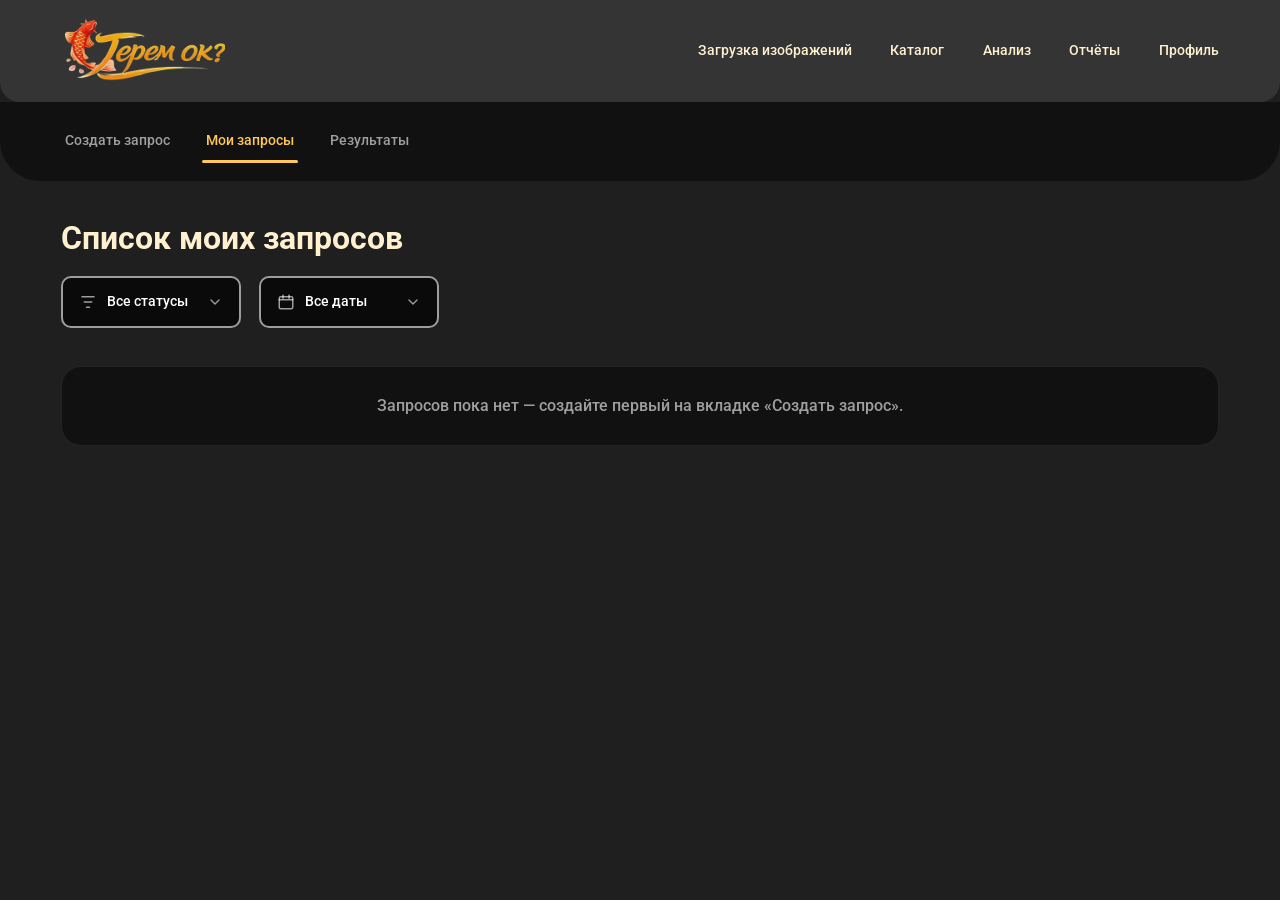
==== commit f4ccfbb5: "Обновление Design AI Analyzer v2: grading, creative resolver, UI и зависимости. Добавлены страница с" ====
--- a/static/analyze.html
+++ b/static/analyze.html
@@ -7,10 +7,10 @@
     <link rel="preconnect" href="https://fonts.googleapis.com">
     <link rel="preconnect" href="https://fonts.gstatic.com" crossorigin>
     <link href="https://fonts.googleapis.com/css2?family=Roboto:wght@500;700&display=swap" rel="stylesheet">
-    <link rel="stylesheet" href="/static/css/tokens.css?v=19">
-    <link rel="stylesheet" href="/static/css/base.css?v=19">
-    <link rel="stylesheet" href="/static/css/components.css?v=19">
-    <link rel="stylesheet" href="/static/css/pages.css?v=19">
+    <link rel="stylesheet" href="/static/css/tokens.css?v=28">
+    <link rel="stylesheet" href="/static/css/base.css?v=28">
+    <link rel="stylesheet" href="/static/css/components.css?v=28">
+    <link rel="stylesheet" href="/static/css/pages.css?v=31">
     <link rel="icon" type="image/png" href="/static/images/logo.png">
 </head>
 <body data-i18n-page-title="pageTitle.analyze">
@@ -49,54 +49,156 @@
     <div class="page__inner analyze-page__inner">
 
         <section class="analyze-panel" id="analyze-panel-create" role="tabpanel" data-analyze-panel="create" aria-labelledby="analyze-tab-create" hidden>
-            <h1 class="section-title analyze-section-title" data-i18n="analyze.create.title">Новый запрос на анализ</h1>
-            <div class="analyze-create-grid">
-                <div class="analyze-create-col">
-                    <div class="analyze-card analyze-card--main">
-                        <div id="analyze-placeholder" class="analyze-placeholder">
-                            <span class="analyze-placeholder__icon" data-icon="analyzeHero"></span>
-                            <p class="analyze-placeholder__title" data-i18n="analyze.create.emptyTitle">Здесь пока нет анализа</p>
-                            <p class="analyze-placeholder__text" data-i18n="analyze.create.emptyText">Чтобы получить анализ изображения, загрузите новое изображение или выберите его из каталога.</p>
-                        </div>
-                        <div id="analyze-preview-wrap" class="analyze-preview-wrap is-hidden">
-                            <img id="analyze-preview-img" class="analyze-preview-img" src="" alt="">
-                        </div>
-                        <input type="file" id="analyze-file-input" class="sr-only" accept="image/*">
-                        <div class="analyze-create-buttons">
-                            <button type="button" class="btn btn--primary" id="btn-analyze-upload">
-                                <span class="btn__icon" data-icon="upload"></span>
-                                <span data-i18n="analyze.create.uploadBtn">Загрузить изображение</span>
-                            </button>
-                            <button type="button" class="btn btn--ghost" id="btn-analyze-catalog">
-                                <span class="btn__icon" data-icon="folder"></span>
-                                <span data-i18n="analyze.create.catalogBtn">Выбрать из каталога</span>
-                            </button>
-                        </div>
-                        <div id="analyze-picker" class="analyze-picker is-hidden">
-                            <div class="analyze-picker__head">
-                                <span data-i18n="analyze.create.pickerTitle">Каталог</span>
-                            </div>
-                            <div id="analyze-picker-grid" class="analyze-picker__grid"></div>
-                            <p id="analyze-picker-empty" class="analyze-picker__empty is-hidden" data-i18n="analyze.create.pickerEmpty">В каталоге нет изображений</p>
-                        </div>
-                    </div>
-                    <div class="analyze-submit-row">
-                        <button type="button" class="btn btn--primary btn--analyze-wide" id="btn-create-request" disabled>
-                            <span data-i18n="analyze.create.submit">Создать запрос</span>
+            <header class="analyze-create-head">
+                <h1 class="section-title analyze-section-title" data-i18n="analyze.create.title">Новый запрос на анализ</h1>
+                <p class="analyze-create-subtitle" data-i18n="analyze.create.subtitle">Загрузите изображение и заполните описание, чтобы запустить анализ</p>
+            </header>
+            <div class="analyze-create-layout">
+                <div class="analyze-create-main-column">
+                    <div class="analyze-form-card analyze-form-card--image">
+                        <h2 class="analyze-form-card__title" data-i18n="analyze.create.sectionImage">Выбор изображения</h2>
+                        <div class="analyze-source-tiles" role="group" data-i18n-aria-label="analyze.create.sourceAria" aria-label="Источник изображения">
+                            <button type="button" class="analyze-source-tile is-active" id="analyze-tile-catalog" data-create-source="catalog">
+                                <span class="analyze-source-tile__icon" data-icon="folder"></span>
+                                <span class="analyze-source-tile__title" data-i18n="analyze.create.tileCatalog">Выбрать из каталога</span>
+                                <span class="analyze-source-tile__hint" data-i18n="analyze.create.tileCatalogHint">Использовать сохранённое изображение</span>
+                            </button>
+                            <button type="button" class="analyze-source-tile" id="analyze-tile-upload" data-create-source="upload">
+                                <span class="analyze-source-tile__icon" data-icon="upload"></span>
+                                <span class="analyze-source-tile__title" data-i18n="analyze.create.tileUpload">Загрузить с компьютера</span>
+                                <span class="analyze-source-tile__hint" data-i18n="analyze.create.tileUploadHint">PNG, JPG, WEBP до 10 МБ</span>
+                            </button>
+                        </div>
+                        <input type="file" id="analyze-file-input" class="sr-only" accept="image/png,image/jpeg,image/webp">
+
+                        <div id="analyze-catalog-block" class="analyze-image-select-block">
+                            <div class="analyze-picker">
+                                <div class="analyze-picker__head" data-i18n="analyze.create.pickerTitle">Каталог</div>
+                                <div class="analyze-picker__strip" id="analyze-catalog-grid" role="listbox" data-i18n-aria-label="analyze.create.pickerTitle" aria-label="Каталог"></div>
+                                <p id="analyze-catalog-empty-hint" class="analyze-picker__empty is-hidden" data-i18n="analyze.create.pickerEmpty">В каталоге нет изображений — сначала загрузите креатив.</p>
+                            </div>
+                        </div>
+
+                        <div id="analyze-upload-panel" class="analyze-upload-panel is-hidden">
+                            <p id="analyze-upload-preview-empty" class="analyze-upload-preview__empty" data-i18n="analyze.create.uploadPreviewEmpty">Изображение появится здесь после выбора файла</p>
+                            <div id="analyze-upload-preview-wrap" class="analyze-preview-wrap is-hidden">
+                                <img id="analyze-upload-preview-img" class="analyze-preview-img" alt="">
+                            </div>
+                        </div>
+                    </div>
+
+                    <div class="analyze-form-card">
+                        <h2 class="analyze-form-card__title" data-i18n="analyze.create.sectionDescription">Описание для анализа</h2>
+                        <p class="analyze-field-hint">
+                            <span class="analyze-field-hint__icon" data-icon="info"></span>
+                            <span data-i18n="analyze.create.descHint">Опишите, что изображено на креативе, его цель, аудиторию, ключевые элементы…</span>
+                        </p>
+                        <div class="analyze-textarea-wrap">
+                            <textarea id="analyze-description" class="analyze-textarea" maxlength="2000" rows="5" spellcheck="true" placeholder="" data-i18n-placeholder="analyze.create.descPlaceholder"></textarea>
+                            <div class="analyze-textarea-meta"><span id="analyze-desc-count">0</span> / <span id="analyze-desc-max">2000</span></div>
+                        </div>
+                    </div>
+
+                    <div class="analyze-form-card">
+                        <h2 class="analyze-form-card__title" data-i18n="analyze.create.sectionType">Тип креатива</h2>
+                        <div class="analyze-type-chips" role="group" data-i18n-aria-label="analyze.create.typeAria" aria-label="Тип креатива">
+                            <button type="button" class="analyze-type-chip is-active" data-creative-type="poster" aria-pressed="true">
+                                <span class="analyze-type-chip__ico" data-icon="images"></span>
+                                <span data-i18n="analyze.create.typePoster">Постер</span>
+                            </button>
+                            <button type="button" class="analyze-type-chip" data-creative-type="website" aria-pressed="false">
+                                <span class="analyze-type-chip__ico" data-icon="globe"></span>
+                                <span data-i18n="analyze.create.typeWebsite">Веб-сайт</span>
+                            </button>
+                            <button type="button" class="analyze-type-chip" data-creative-type="logo" aria-pressed="false">
+                                <span class="analyze-type-chip__ico" data-icon="star"></span>
+                                <span data-i18n="analyze.create.typeLogo">Логотип</span>
+                            </button>
+                            <button type="button" class="analyze-type-chip" data-creative-type="mockup" aria-pressed="false">
+                                <span class="analyze-type-chip__ico" data-icon="composition"></span>
+                                <span data-i18n="analyze.create.typeMockup">Мокап</span>
+                            </button>
+                            <button type="button" class="analyze-type-chip" data-creative-type="banner" aria-pressed="false">
+                                <span class="analyze-type-chip__ico" data-icon="hierarchy"></span>
+                                <span data-i18n="analyze.create.typeBanner">Баннер</span>
+                            </button>
+                            <button type="button" class="analyze-type-chip" data-creative-type="other" aria-pressed="false">
+                                <span class="analyze-type-chip__ico" data-icon="sparkles"></span>
+                                <span data-i18n="analyze.create.typeOther">Другое</span>
+                            </button>
+                        </div>
+                    </div>
+
+                    <section class="analyze-form-card analyze-examples-card" id="analyze-examples-anchor" aria-labelledby="analyze-examples-title">
+                        <div class="analyze-examples-head">
+                            <div class="analyze-examples-head__titles">
+                                <h2 class="analyze-form-card__title analyze-examples-card__title" id="analyze-examples-title" data-i18n="analyze.create.examplesSection">Примеры сравнительного описания</h2>
+                                <span class="analyze-examples-tag" data-i18n="analyze.create.examplesBadge">Рекомендуем изучить перед созданием запроса</span>
+                            </div>
+                        </div>
+                        <div class="analyze-examples-grid">
+                            <article class="analyze-example analyze-example--bad">
+                                <h3 class="analyze-example__title" data-i18n="analyze.create.badTitle">Плохой пример описания</h3>
+                                <div class="analyze-example__media">
+                                    <div class="analyze-example__poster">
+                                        <img src="/static/images/example-poster-got.png" alt="Game of Thrones — пример постера" width="120" height="180" loading="lazy">
+                                    </div>
+                                    <p class="analyze-example__bubble analyze-example__bubble--bad" data-i18n="analyze.create.badBubble">«Классный постер для сериала»</p>
+                                </div>
+                                <ul class="analyze-example-list analyze-example-list--bad">
+                                    <li data-i18n="analyze.create.bad1">Нет контекста: непонятна цель и размещение</li>
+                                    <li data-i18n="analyze.create.bad2">Нет упоминания ключевых визуальных элементов и текста на макете</li>
+                                    <li data-i18n="analyze.create.bad3">Слишком кратко — модель получает мало признаков для RAG-сопоставления</li>
+                                </ul>
+                            </article>
+                            <article class="analyze-example analyze-example--good">
+                                <h3 class="analyze-example__title" data-i18n="analyze.create.goodTitle">Хороший пример описания</h3>
+                                <div class="analyze-example__media">
+                                    <div class="analyze-example__poster">
+                                        <img src="/static/images/example-poster-got.png" alt="Game of Thrones — пример постера" width="120" height="180" loading="lazy">
+                                    </div>
+                                    <p class="analyze-example__bubble analyze-example__bubble--good" data-i18n="analyze.create.goodBubble">Фэнтези-постер Game of Thrones: в центре Бран с белыми глазами, слева — ворон, справа — белое дерево с красными листьями. Палитра — холодный синий и тёплый золотой закат. Крупная типографика с цитатой шоу, цель — промо стримингового сезона для аудитории 18–45, акцент на мистической атмосфере и узнаваемых символах бренда.</p>
+                                </div>
+                                <ul class="analyze-example-list analyze-example-list--good">
+                                    <li data-i18n="analyze.create.good1">Указана цель размещения и целевая аудитория</li>
+                                    <li data-i18n="analyze.create.good2">Есть упор на композицию, палитру и типографику</li>
+                                    <li data-i18n="analyze.create.good3">Модели проще связать текст с визуалом для оценки по критериям</li>
+                                </ul>
+                            </article>
+                        </div>
+                    </section>
+
+                    <footer class="analyze-create-footer-btn">
+                        <button type="button" class="btn btn--submit btn--analyze-submit" id="btn-create-request" disabled>
+                            <span data-i18n="analyze.create.confirmSubmit">Подтвердить и запустить анализ</span>
+                            <span class="btn__icon analyze-submit-arrow" data-icon="chevronRight"></span>
                         </button>
-                    </div>
-                </div>
-                <aside class="analyze-card analyze-card--aside">
-                    <p class="analyze-aside__lead" data-i18n="analyze.create.asideIntro">После создания запроса вы сможете запустить анализ и получить:</p>
-                    <ul class="analyze-aside__list">
-                        <li data-i18n="analyze.create.bullet1">Оценку рекламного креатива по 4 критериям</li>
-                        <li data-i18n="analyze.create.bullet2">Описание визуального стиля</li>
-                        <li data-i18n="analyze.create.bullet3">Рекомендации по улучшению</li>
-                        <li data-i18n="analyze.create.bullet4">Подробный отчёт в выбранном формате</li>
-                    </ul>
-                    <hr class="analyze-aside__rule">
-                    <h3 class="analyze-aside__sub" data-i18n="analyze.create.howTitle">Как работает анализ?</h3>
-                    <p class="analyze-aside__text" data-i18n="analyze.create.howText">ИИ анализирует композицию, цветовую палитру, баланс элементов и стиль.</p>
+                        <p class="analyze-create-footer-note" data-i18n="analyze.create.submitFootnote">Запрос будет добавлен в список «Мои запросы»</p>
+                    </footer>
+                </div>
+
+                <aside class="analyze-create-sidebar-column">
+                    <div class="analyze-sidebar-card analyze-sidebar-card--how">
+                        <h3 class="analyze-sidebar-card__title" data-i18n="analyze.create.howTitle">Как работает анализ?</h3>
+                        <ol class="analyze-steps">
+                            <li class="analyze-steps__item">
+                                <span class="analyze-steps__icon" data-icon="images"></span>
+                                <span data-i18n="analyze.create.step1">Вы загружаете креатив и заполняете описание задачи</span>
+                            </li>
+                            <li class="analyze-steps__item">
+                                <span class="analyze-steps__icon" data-icon="chart"></span>
+                                <span data-i18n="analyze.create.step2">Выполняется RAG-анализ по 4 критериям качества дизайна</span>
+                            </li>
+                            <li class="analyze-steps__item">
+                                <span class="analyze-steps__icon" data-icon="folder"></span>
+                                <span data-i18n="analyze.create.step3">Результаты сохраняются в вашем списке запросов и отчётах</span>
+                            </li>
+                        </ol>
+                    </div>
+                    <div class="analyze-sidebar-card">
+                        <h3 class="analyze-sidebar-card__title" data-i18n="analyze.create.whyDescTitle">Зачем нужно описание?</h3>
+                        <p class="analyze-sidebar-card__text" data-i18n="analyze.create.whyDescBody">Подробное описание помогает модели понять задачу, канал показа и акценты креатива. Так вы получаете более согласованные оценки и рекомендации из базы профессиональных практик.</p>
+                    </div>
                 </aside>
             </div>
         </section>
@@ -127,25 +229,30 @@
                         <button type="button" class="dropdown__option is-active" data-value="all" data-i18n="analyze.filterDateAll">Все даты</button>
                         <button type="button" class="dropdown__option" data-value="week" data-i18n="filter.week">За неделю</button>
                         <button type="button" class="dropdown__option" data-value="month" data-i18n="filter.month">За месяц</button>
-                        <button type="button" class="dropdown__option" data-value="year" data-i18n="filter.year">Р—Р° РіРѕРґ</button>
+                        <button type="button" class="dropdown__option" data-value="year" data-i18n="filter.year">За год</button>
                     </div>
                 </div>
             </div>
-            <div class="analyze-table-shell">
-                <table class="analyze-table">
-                    <thead>
-                        <tr>
-                            <th data-i18n="analyze.requests.colId">ID</th>
-                            <th data-i18n="analyze.requests.colPreview">Превью</th>
-                            <th data-i18n="analyze.requests.colDesc">Описание</th>
-                            <th data-i18n="analyze.requests.colDate">Дата</th>
-                            <th data-i18n="analyze.requests.colStatus">Статус</th>
-                            <th data-i18n="analyze.requests.colAction">Действие</th>
-                        </tr>
-                    </thead>
-                    <tbody id="analyze-tbody"></tbody>
-                </table>
-                <p id="analyze-requests-empty" class="analyze-empty is-hidden" data-i18n="analyze.requests.empty">Запросов пока нет</p>
+            <div class="analyze-requests-body">
+                <div class="analyze-table-shell">
+                    <table class="analyze-table">
+                        <thead>
+                            <tr>
+                                <th class="analyze-table__col analyze-table__col--id" data-i18n="analyze.requests.colId">ID</th>
+                                <th class="analyze-table__col analyze-table__col--preview" data-i18n="analyze.requests.colPreview">Превью</th>
+                                <th class="analyze-table__col analyze-table__col--desc" data-i18n="analyze.requests.colDesc">Описание</th>
+                                <th class="analyze-table__col analyze-table__col--date" data-i18n="analyze.requests.colDate">Дата</th>
+                                <th class="analyze-table__col analyze-table__col--status" data-i18n="analyze.requests.colStatus">Статус</th>
+                                <th class="analyze-table__col analyze-table__col--action" data-i18n="analyze.requests.colAction">Действие</th>
+                            </tr>
+                        </thead>
+                        <tbody id="analyze-tbody"></tbody>
+                    </table>
+                    <p id="analyze-requests-empty" class="analyze-empty is-hidden" data-i18n="analyze.requests.empty">Запросов пока нет</p>
+                </div>
+                <div class="analyze-requests-pager is-hidden" id="analyze-requests-pager">
+                    <div class="pagination" id="analyze-requests-pagination" aria-label=""></div>
+                </div>
             </div>
         </section>
 
@@ -156,11 +263,15 @@
                     <h3 class="analyze-results__sidebar-title" data-i18n="analyze.results.sidebarTitle">Завершённые анализы</h3>
                     <div id="analyze-results-list" class="analyze-results__list"></div>
                     <p id="analyze-results-list-empty" class="analyze-empty is-hidden" data-i18n="analyze.results.noCompleted">Нет завершённых анализов</p>
+                    <div class="analyze-results-pager is-hidden" id="analyze-results-pager">
+                        <div class="pagination" id="analyze-results-pagination" aria-label=""></div>
+                    </div>
                 </aside>
                 <div class="analyze-results__main">
                     <div id="analyze-results-detail" class="analyze-results__detail is-hidden">
                         <div class="analyze-results__preview">
                             <img id="analyze-results-img" src="" alt="">
+                            <p id="analyze-results-type" class="analyze-results__type is-hidden" aria-live="polite"></p>
                         </div>
                         <div class="analyze-result-tabs-wrap">
                             <div class="analyze-result-tabs" role="tablist">
@@ -168,13 +279,16 @@
                                 <button type="button" class="analyze-result-tabs__btn" data-result-tab="description" data-i18n="analyze.results.tabDescription">Описание</button>
                                 <button type="button" class="analyze-result-tabs__btn" data-result-tab="recommendations" data-i18n="analyze.results.tabRecommendations">Рекомендации</button>
                             </div>
-                            <div class="analyze-result-nav is-hidden" id="analyze-result-nav">
-                                <button type="button" class="analyze-result-nav__btn analyze-result-nav__btn--prev" id="analyze-result-prev" data-icon="chevronRight" data-i18n-aria-label="analyze.results.prevAria" aria-label="Предыдущий анализ"></button>
-                                <span class="analyze-result-nav__count" id="analyze-result-count">1 / 1</span>
-                                <button type="button" class="analyze-result-nav__btn analyze-result-nav__btn--next" id="analyze-result-next" data-icon="chevronRight" data-i18n-aria-label="analyze.results.nextAria" aria-label="Следующий анализ"></button>
-                            </div>
-                        </div>
-                        <div id="analyze-result-view" class="analyze-result-view"></div>
+                            <a class="analyze-result-tabs__help" id="btn-grading-help" href="/grading?back=%2Fanalyze%3Ftab%3Dresults">
+                                <span class="analyze-result-tabs__help-icon" data-icon="info"></span>
+                                <span data-i18n="analyze.results.gradingHelp">Подробнее о критериях</span>
+                                <span class="analyze-result-tabs__help-chevron" data-icon="chevronRight"></span>
+                            </a>
+                        </div>
+                        <div class="analyze-result-body">
+                            <div id="analyze-plan-overlay" class="analyze-plan-overlay is-hidden" aria-hidden="true"></div>
+                            <div id="analyze-result-view" class="analyze-result-view"></div>
+                        </div>
                         <div class="analyze-results__footer">
                             <button type="button" class="btn btn--primary btn--analyze-save" id="btn-save-analysis-report">
                                 <span class="btn__icon" data-icon="download"></span>
@@ -202,13 +316,16 @@
     </div>
 </div>
 
-<script src="/static/js/i18n.js?v=19"></script>
-<script src="/static/js/icons.js?v=19"></script>
-<script src="/static/js/app.js?v=19"></script>
-<script src="/static/js/store.js?v=19"></script>
-<script src="/static/js/dropdown.js?v=19"></script>
-<script src="/static/js/dialog.js?v=19"></script>
-<script src="/static/js/analyze.js?v=19"></script>
+<script src="/static/js/pagination.js?v=27"></script>
+<script src="/static/js/image-store.js?v=27"></script>
+<script src="/static/js/i18n.js?v=31"></script>
+<script src="/static/js/icons.js?v=27"></script>
+<script src="/static/js/app.js?v=27"></script>
+<script src="/static/js/store.js?v=28"></script>
+<script src="/static/js/plan-overlay.js?v=28"></script>
+<script src="/static/js/dropdown.js?v=28"></script>
+<script src="/static/js/dialog.js?v=27"></script>
+<script src="/static/js/analyze.js?v=31"></script>
 </body>
 </html>
 
--- a/static/css/tokens.css
+++ b/static/css/tokens.css
@@ -55,7 +55,7 @@
     --radius-image: 12px;
     --radius-tag: 8px;
 
-    --header-height: clamp(110px, 10.5vw, 200px);
+    --header-height: clamp(84px, 8vw, 156px);
     --content-x: clamp(20px, 4.8vw, 92px);
     --section-y: clamp(40px, 5vw, 96px);
 
--- a/static/css/base.css
+++ b/static/css/base.css
@@ -21,6 +21,10 @@
     background: var(--color-bg-page);
     overflow-x: hidden;
     line-height: 1.4;
+}
+
+body:has(> .canvas.welcome) {
+    background: var(--color-bg-welcome);
 }
 
 img,
--- a/static/css/components.css
+++ b/static/css/components.css
@@ -9,7 +9,7 @@
     align-items: center;
     justify-content: space-between;
     gap: 24px;
-    padding: 16px var(--content-x);
+    padding: 12px var(--content-x);
     position: relative;
     z-index: 50;
     box-sizing: border-box;
@@ -1125,6 +1125,10 @@
     gap: 18px;
 }
 
+.empty.empty--plain {
+    border: none;
+}
+
 .empty__icon {
     width: 68px;
     height: 68px;
@@ -1306,6 +1310,77 @@
     cursor: not-allowed;
 }
 
+.pagination.pagination--numbers,
+.pagination.pagination--slider {
+    justify-content: center;
+    gap: 10px;
+    flex-wrap: nowrap;
+}
+
+.pagination--slider {
+    width: 100%;
+    max-width: min(520px, 100%);
+    margin-left: auto;
+    margin-right: auto;
+}
+
+.pagination--slider .pagination__pages {
+    display: flex;
+    flex-direction: column;
+    align-items: stretch;
+    justify-content: center;
+    gap: 8px;
+    flex: 1;
+    min-width: 0;
+    max-width: min(320px, 48vw);
+}
+
+.pagination--numbers {
+    gap: 10px;
+    flex-wrap: nowrap;
+}
+
+.pagination--numbers .pagination__edge {
+    padding: 10px 4px;
+    font-size: var(--fs-body);
+    color: var(--color-text-light);
+    white-space: nowrap;
+}
+
+.pagination--numbers .pagination__edge:hover:not(:disabled) {
+    color: var(--color-primary);
+    background: transparent;
+}
+
+.pagination__nums {
+    display: inline-flex;
+    align-items: center;
+    justify-content: center;
+    gap: 8px;
+    flex-wrap: nowrap;
+}
+
+.pagination--numbers .pagination__btn {
+    min-width: 44px;
+    width: 44px;
+    height: 44px;
+    padding: 0;
+    border-radius: 10px;
+    font-size: var(--fs-body);
+    color: var(--color-text-light);
+}
+
+.pagination--numbers .pagination__btn.is-active {
+    background: var(--color-primary);
+    color: var(--color-text-dark);
+    font-weight: var(--font-bold);
+}
+
+.pagination--numbers .pagination__btn:hover:not(.is-active):not(:disabled) {
+    color: var(--color-primary);
+    background: var(--color-white-08);
+}
+
 /* ===== Section heading ===== */
 .section-title {
     font-size: clamp(24px, 2.5vw, 40px);
--- a/static/css/pages.css
+++ b/static/css/pages.css
@@ -1,11 +1,12 @@
 /* ===== Welcome ===== */
 .welcome {
     background: var(--color-bg-welcome);
-    width: 100vw;
-    margin-left: calc(50% - 50vw);
+    width: 100%;
+    max-width: none;
+    margin-inline: auto;
     box-sizing: border-box;
     min-height: 100vh;
-    padding: clamp(28px, 4vw, 56px) var(--content-x) clamp(40px, 5vw, 72px);
+    padding: clamp(28px, 4vw, 56px) clamp(32px, 7vw, 140px) clamp(40px, 5vw, 72px);
     display: flex;
     flex-direction: column;
     align-items: center;
@@ -30,7 +31,8 @@
 
 .welcome__grid {
     width: 100%;
-    max-width: 1700px;
+    max-width: 1540px;
+    margin-inline: auto;
     display: grid;
     gap: clamp(16px, 2vw, 32px);
     grid-template-columns: minmax(0, 1fr) minmax(0, 0.86fr) minmax(0, 1fr);
@@ -389,17 +391,18 @@
     width: 44px;
     height: 44px;
     border-radius: 50%;
-    background: var(--color-bg-input);
-    border: 1px solid var(--color-border-strong);
-    color: var(--color-white);
+    background: transparent;
+    border: 1px solid rgba(255, 255, 255, 0.8);
+    color: rgba(255, 255, 255, 0.8);
     display: inline-flex;
     align-items: center;
     justify-content: center;
-    transition: background var(--transition-fast), color var(--transition-fast);
+    transition: background var(--transition-fast), color var(--transition-fast), border-color var(--transition-fast);
 }
 
 .metaform__add:hover {
     background: var(--color-primary);
+    border-color: var(--color-primary);
     color: var(--color-text-dark);
 }
 
@@ -533,6 +536,44 @@
 .catalog__grid,
 .reports__grid {
     margin-top: clamp(20px, 3vw, 32px);
+}
+
+.catalog-pager,
+.reports-pager,
+.analyze-requests-pager,
+.analyze-results-pager {
+    margin-top: clamp(24px, 3vw, 36px);
+    padding: 16px 0 8px;
+}
+
+.catalog-pager.is-hidden,
+.reports-pager.is-hidden,
+.analyze-requests-pager.is-hidden,
+.analyze-results-pager.is-hidden {
+    display: none;
+}
+
+.catalog-pager .pagination--numbers,
+.reports-pager .pagination--numbers,
+.analyze-requests-pager .pagination--numbers,
+.analyze-results-pager .pagination--numbers {
+    margin: 0 auto;
+    justify-content: center;
+}
+
+.analyze-results-pager .pagination--slider {
+    margin: 0 auto;
+    justify-content: center;
+}
+
+.profile-recent__item--link {
+    cursor: pointer;
+    transition: background var(--transition-fast), border-color var(--transition-fast);
+}
+
+.profile-recent__item--link:hover {
+    background: rgba(255, 255, 255, 0.07);
+    border-color: rgba(255, 200, 87, 0.22);
 }
 
 /* ===== Report viewer modal ===== */
@@ -820,6 +861,14 @@
     padding: 4px 10px;
 }
 
+.tag--creative {
+    background: rgba(224, 160, 32, 0.15);
+    color: var(--color-accent, #e0a020);
+    border-color: rgba(224, 160, 32, 0.35);
+    font-size: var(--fs-small);
+    padding: 4px 10px;
+}
+
 .report-meta {
     display: flex;
     align-items: center;
@@ -1111,8 +1160,51 @@
     display: flex;
     align-items: center;
     justify-content: center;
+    gap: 12px;
+    margin-top: 12px;
+}
+
+.profile-recent__nav {
+    width: 32px;
+    height: 32px;
+    border-radius: 50%;
+    background: var(--color-bg-input);
+    border: 1px solid var(--color-border-strong);
+    color: var(--color-text-light);
+    display: inline-flex;
+    align-items: center;
+    justify-content: center;
+    flex-shrink: 0;
+    cursor: pointer;
+    transition: background var(--transition-fast), color var(--transition-fast),
+        border-color var(--transition-fast);
+}
+
+.profile-recent__nav:hover:not(:disabled) {
+    background: var(--color-primary);
+    border-color: var(--color-primary);
+    color: var(--color-text-dark);
+}
+
+.profile-recent__nav:disabled {
+    opacity: 0.35;
+    cursor: not-allowed;
+}
+
+.profile-recent__nav svg {
+    width: 16px;
+    height: 16px;
+}
+
+.profile-recent__nav--prev svg {
+    transform: rotate(180deg);
+}
+
+.profile-recent__dots {
+    display: flex;
+    align-items: center;
+    justify-content: center;
     gap: 8px;
-    margin-top: 8px;
 }
 
 .profile-recent__dot {
@@ -1134,6 +1226,14 @@
     width: 100%;
     height: 100%;
     object-fit: cover;
+    display: block;
+}
+
+.profile-recent__media-placeholder {
+    width: 100%;
+    height: 100%;
+    background: linear-gradient(135deg, rgba(255, 255, 255, 0.06), rgba(255, 255, 255, 0.02));
+    border: 1px dashed var(--color-border);
 }
 
 .profile-recent__title {
@@ -1416,15 +1516,15 @@
 }
 
 .plan-card__title {
-    font-size: clamp(20px, 1.8vw, 28px);
+    font-size: clamp(22px, 2vw, 32px);
     font-weight: var(--font-bold);
     color: var(--color-text-cream);
 }
 
 .plan-card__sub {
     color: var(--color-text-body);
-    font-size: var(--fs-small);
-    line-height: 1.3;
+    font-size: var(--fs-body);
+    line-height: 1.4;
 }
 
 .plan-card__price {
@@ -1435,7 +1535,7 @@
 }
 
 .plan-card__price-value {
-    font-size: clamp(28px, 2.6vw, 40px);
+    font-size: clamp(30px, 2.8vw, 44px);
     font-weight: var(--font-bold);
     color: var(--color-primary);
     line-height: 1;
@@ -1443,7 +1543,7 @@
 
 .plan-card__price-period {
     color: var(--color-text-body);
-    font-size: var(--fs-small);
+    font-size: var(--fs-body);
 }
 
 .plan-card__features {
@@ -1455,10 +1555,10 @@
 
 .plan-card__features li {
     position: relative;
-    padding-left: 24px;
+    padding-left: 26px;
     color: var(--color-text-body);
-    font-size: var(--fs-small);
-    line-height: 1.4;
+    font-size: var(--fs-body);
+    line-height: 1.45;
 }
 
 .plan-card__features li::before {
@@ -1933,6 +2033,18 @@
     gap: clamp(20px, 2.6vw, 36px);
 }
 
+#analyze-panel-requests {
+    flex: 0 0 auto;
+    gap: clamp(12px, 1.5vw, 18px);
+}
+
+.analyze-requests-body {
+    display: flex;
+    flex-direction: column;
+    gap: 0;
+    flex: 0 0 auto;
+}
+
 .analyze-panel[hidden] {
     display: none !important;
 }
@@ -2092,6 +2204,26 @@
     display: grid;
     grid-template-columns: repeat(auto-fill, minmax(120px, 1fr));
     gap: 12px;
+}
+
+.analyze-picker__strip {
+    display: flex;
+    flex-wrap: nowrap;
+    gap: 14px;
+    overflow-x: auto;
+    padding: 4px 2px 12px;
+    scrollbar-width: thin;
+}
+
+.analyze-picker__strip .analyze-picker__thumb {
+    flex: 0 0 112px;
+    width: 112px;
+}
+
+.analyze-picker__thumb.is-active {
+    border-color: var(--color-primary);
+    background: rgba(255, 200, 87, 0.06);
+    box-shadow: 0 0 0 1px rgba(255, 200, 87, 0.28);
 }
 
 .analyze-picker__thumb {
@@ -2217,6 +2349,7 @@
     border-radius: 20px;
     overflow: hidden;
     background: var(--color-bg-surface);
+    flex: 0 0 auto;
 }
 
 .analyze-table-shell--empty .analyze-table {
@@ -2225,16 +2358,66 @@
 
 .analyze-table {
     width: 100%;
+    table-layout: fixed;
     border-collapse: collapse;
     font-size: var(--fs-body);
 }
 
 .analyze-table th,
 .analyze-table td {
-    padding: 14px 16px;
-    text-align: left;
+    padding: 14px 10px;
+    text-align: center;
     border-bottom: 1px solid var(--color-border);
     vertical-align: middle;
+}
+
+.analyze-table__col--id {
+    width: 7%;
+    text-align: left;
+}
+
+.analyze-table th.analyze-table__col--id,
+.analyze-table td.analyze-table__col--id {
+    text-align: left;
+    padding-left: 16px;
+}
+
+.analyze-table__col--preview {
+    width: 12%;
+}
+
+.analyze-table__col--desc {
+    width: 34%;
+}
+
+.analyze-table__col--date {
+    width: 14%;
+    white-space: nowrap;
+}
+
+.analyze-table__col--status {
+    width: 18%;
+}
+
+.analyze-table__col--action {
+    width: 15%;
+    padding-right: 16px;
+}
+
+.analyze-table td.analyze-table__col--action .btn-icon {
+    margin: 0 auto;
+}
+
+.analyze-table__desc {
+    display: -webkit-box;
+    -webkit-line-clamp: 2;
+    -webkit-box-orient: vertical;
+    overflow: hidden;
+    word-break: break-word;
+    line-height: 1.35;
+    color: var(--color-text-light);
+    text-align: center;
+    margin-inline: auto;
 }
 
 .analyze-table th {
@@ -2253,13 +2436,15 @@
     object-fit: cover;
     border-radius: 8px;
     display: block;
+    margin-inline: auto;
 }
 
 .analyze-pill {
     display: inline-flex;
     align-items: center;
     justify-content: center;
-    min-width: 110px;
+    min-width: 0;
+    max-width: 100%;
     padding: 6px 12px;
     border-radius: 999px;
     font-size: var(--fs-small);
@@ -2356,6 +2541,26 @@
     opacity: 0.85;
 }
 
+.analyze-result-card__type {
+    display: inline-block;
+    margin-top: 4px;
+    font-size: 11px;
+    font-weight: 600;
+    color: var(--color-accent, #e0a020);
+    text-transform: uppercase;
+    letter-spacing: 0.04em;
+}
+
+.analyze-results__type {
+    margin: 0;
+    padding: 10px 14px;
+    font-size: 13px;
+    font-weight: 600;
+    color: var(--color-accent, #e0a020);
+    background: rgba(224, 160, 32, 0.08);
+    border-top: 1px solid rgba(224, 160, 32, 0.2);
+}
+
 .analyze-results__preview {
     border-radius: 18px;
     overflow: hidden;
@@ -2373,11 +2578,13 @@
 
 .analyze-result-tabs-wrap {
     display: flex;
-    align-items: stretch;
-    justify-content: space-between;
-    gap: 16px;
+    align-items: center;
+    justify-content: flex-start;
+    gap: 12px 16px;
+    flex-wrap: wrap;
     border-bottom: 1px solid var(--color-border);
     margin-bottom: 16px;
+    padding-bottom: 4px;
 }
 
 .analyze-result-tabs {
@@ -2388,58 +2595,43 @@
     min-width: 0;
 }
 
-.analyze-result-nav {
+.analyze-result-tabs__help {
     display: inline-flex;
     align-items: center;
-    gap: 8px;
-    padding-bottom: 6px;
+    gap: 10px;
     flex-shrink: 0;
-}
-
-.analyze-result-nav.is-hidden {
-    display: none;
-}
-
-.analyze-result-nav__btn {
-    width: 32px;
-    height: 32px;
-    border-radius: 50%;
-    background: var(--color-bg-input);
-    border: 1px solid var(--color-border-strong);
-    color: var(--color-text-light);
-    display: inline-flex;
-    align-items: center;
-    justify-content: center;
-    transition: background var(--transition-fast), color var(--transition-fast),
-        border-color var(--transition-fast);
-}
-
-.analyze-result-nav__btn:hover:not(:disabled) {
-    background: var(--color-primary);
-    border-color: var(--color-primary);
-    color: var(--color-text-dark);
-}
-
-.analyze-result-nav__btn:disabled {
-    opacity: 0.35;
-    cursor: not-allowed;
-}
-
-.analyze-result-nav__btn svg {
+    margin-left: auto;
+    padding: 14px 24px;
+    margin-bottom: 0;
+    border-radius: 999px;
+    border: 1px solid var(--color-primary);
+    color: var(--color-primary);
+    font-size: var(--fs-body);
+    font-weight: var(--font-medium);
+    line-height: 1.35;
+    text-decoration: none;
+    transition: background var(--transition-fast), color var(--transition-fast);
+    white-space: normal;
+    text-align: center;
+    min-width: 12rem;
+}
+
+.analyze-result-tabs__help:hover {
+    background: var(--color-primary-soft);
+    color: var(--color-primary-hover);
+}
+
+.analyze-result-tabs__help-icon svg,
+.analyze-result-tabs__help-chevron svg {
+    display: block;
     width: 16px;
     height: 16px;
-}
-
-.analyze-result-nav__btn--prev svg {
-    transform: rotate(180deg);
-}
-
-.analyze-result-nav__count {
-    font-size: var(--fs-small);
-    font-weight: var(--font-medium);
-    color: var(--color-text-muted);
-    min-width: 40px;
-    text-align: center;
+    flex-shrink: 0;
+}
+
+.analyze-result-tabs__help-chevron {
+    display: inline-flex;
+    opacity: 0.85;
 }
 
 @media (max-width: 640px) {
@@ -2448,8 +2640,11 @@
         align-items: stretch;
         gap: 8px;
     }
-    .analyze-result-nav {
-        justify-content: flex-end;
+    .analyze-result-tabs__help {
+        align-self: stretch;
+        justify-content: center;
+        margin-left: 0;
+        white-space: normal;
     }
 }
 
@@ -2487,6 +2682,188 @@
     min-height: 200px;
 }
 
+.analyze-result-body {
+    position: relative;
+}
+
+.analyze-plan-overlay {
+    position: absolute;
+    inset: 0;
+    z-index: 5;
+    display: flex;
+    align-items: flex-start;
+    justify-content: center;
+    padding: clamp(16px, 2vw, 24px);
+    border-radius: 20px;
+    background: rgba(12, 14, 22, 0.88);
+    backdrop-filter: blur(8px);
+    overflow-y: auto;
+}
+
+.analyze-plan-overlay.is-hidden {
+    display: none;
+}
+
+.analyze-plan-overlay__inner {
+    width: 100%;
+    max-width: min(100%, 420px);
+    margin: auto;
+    display: flex;
+    flex-direction: column;
+    gap: 16px;
+}
+
+.plan-overlay-callout {
+    padding: clamp(16px, 2vw, 22px) clamp(18px, 2.2vw, 26px);
+    border-radius: 16px;
+    border: 1px solid rgba(212, 175, 55, 0.35);
+    background: rgba(212, 175, 55, 0.08);
+    text-align: center;
+}
+
+.plan-overlay-callout__title {
+    margin: 0 0 8px;
+    font-size: clamp(17px, 1.6vw, 22px);
+    font-weight: var(--font-semibold, 600);
+    line-height: 1.3;
+    color: var(--color-primary);
+}
+
+.plan-overlay-callout__message {
+    margin: 0;
+    font-size: clamp(14px, 1.2vw, 16px);
+    line-height: 1.55;
+    color: var(--color-text-light);
+}
+
+.analyze-plan-overlay__card-host .plan-card--overlay,
+.terem-plan-modal__card-host .plan-card--overlay {
+    box-shadow: 0 16px 40px rgba(0, 0, 0, 0.35);
+    padding: clamp(18px, 2vw, 24px);
+    gap: 10px;
+    display: flex;
+    flex-direction: column;
+}
+
+.terem-plan-modal__card-host .plan-card--overlay {
+    box-shadow: 0 20px 50px rgba(0, 0, 0, 0.45);
+}
+
+.plan-card--overlay .plan-card__title {
+    font-size: clamp(20px, 1.75vw, 26px);
+    line-height: 1.25;
+}
+
+.plan-card--overlay .plan-card__sub {
+    font-size: clamp(15px, 1.05vw, 17px);
+    line-height: 1.35;
+}
+
+.plan-card--overlay .plan-card__price {
+    margin: 2px 0 0;
+}
+
+.plan-card--overlay .plan-card__price-value {
+    font-size: clamp(28px, 2.5vw, 38px);
+}
+
+.plan-card--overlay .plan-card__price-period {
+    font-size: clamp(15px, 1.05vw, 17px);
+}
+
+.plan-card--overlay .plan-card__features {
+    gap: 8px;
+    margin: 2px 0 4px;
+}
+
+.plan-card--overlay .plan-card__features li {
+    padding-left: 22px;
+    font-size: clamp(15px, 1.05vw, 17px);
+    line-height: 1.4;
+}
+
+.plan-card--overlay .plan-card__features li::before {
+    top: 7px;
+    width: 13px;
+    height: 7px;
+}
+
+.plan-card--overlay .btn--block {
+    flex-shrink: 0;
+    margin-top: 2px;
+    font-size: clamp(15px, 1.05vw, 17px);
+}
+
+.analyze-result-tabs__btn.is-locked {
+    opacity: 0.72;
+}
+
+/* ===== Plan modal (global overlay) ===== */
+.terem-plan-modal {
+    position: fixed;
+    inset: 0;
+    z-index: 200;
+    display: flex;
+    align-items: center;
+    justify-content: center;
+    padding: clamp(16px, 3vw, 32px);
+}
+
+.terem-plan-modal.is-hidden {
+    display: none;
+}
+
+body.terem-plan-modal-open {
+    overflow: hidden;
+}
+
+.terem-plan-modal__backdrop {
+    position: absolute;
+    inset: 0;
+    background: rgba(8, 10, 16, 0.82);
+    backdrop-filter: blur(6px);
+}
+
+.terem-plan-modal__panel {
+    position: relative;
+    z-index: 1;
+    width: min(100%, 460px);
+    max-height: calc(100vh - 32px);
+    overflow-y: auto;
+    display: flex;
+    flex-direction: column;
+    gap: 16px;
+}
+
+.terem-plan-modal__close {
+    position: absolute;
+    top: 8px;
+    right: 8px;
+    z-index: 2;
+    width: 36px;
+    height: 36px;
+    border: none;
+    border-radius: 50%;
+    background: rgba(255, 255, 255, 0.08);
+    color: var(--color-text-light);
+    font-size: 22px;
+    line-height: 1;
+    cursor: pointer;
+    transition: background var(--transition-fast);
+}
+
+.terem-plan-modal__close:hover {
+    background: rgba(255, 255, 255, 0.16);
+}
+
+.terem-plan-modal__callout {
+    padding-right: 36px;
+}
+
+.terem-plan-modal__callout .plan-overlay-callout {
+    padding: clamp(18px, 2.2vw, 24px) clamp(20px, 2.4vw, 28px);
+}
+
 .analyze-criteria {
     display: flex;
     flex-direction: column;
@@ -2503,7 +2880,7 @@
 .analyze-criterion__icon {
     width: 22px;
     height: 22px;
-    color: var(--color-primary);
+    color: var(--color-text-muted);
     display: inline-flex;
     align-items: center;
     justify-content: center;
@@ -2586,6 +2963,14 @@
 .analyze-desc {
     display: flex;
     flex-direction: column;
+}
+
+.analyze-desc .analyze-block-title {
+    margin-bottom: 8px;
+}
+
+.analyze-section-head--lead {
+    margin-top: 6px;
 }
 
 .analyze-desc__overall {
@@ -2692,6 +3077,18 @@
     border: 1px solid var(--color-border);
 }
 
+.analyze-palette__name {
+    display: block;
+    line-height: 1.3;
+}
+
+.analyze-palette__pct {
+    display: block;
+    font-size: 11px;
+    opacity: 0.75;
+    margin-top: 2px;
+}
+
 .analyze-rec {
     display: flex;
     flex-direction: column;
@@ -2860,3 +3257,1096 @@
     font-size: var(--fs-small);
 }
 
+/* —— Create-request screen (перестроенная форма) —— */
+
+.analyze-create-head {
+    display: flex;
+    flex-direction: column;
+    gap: 12px;
+    margin-bottom: clamp(12px, 2vw, 24px);
+}
+
+.analyze-create-subtitle {
+    margin: 0;
+    max-width: 720px;
+    color: var(--color-text-muted);
+    font-size: var(--fs-body);
+    line-height: 1.55;
+}
+
+.analyze-create-layout {
+    display: grid;
+    grid-template-columns: minmax(0, 1fr) minmax(280px, 360px);
+    gap: clamp(20px, 2.8vw, 40px);
+    align-items: start;
+}
+
+.analyze-create-main-column {
+    display: flex;
+    flex-direction: column;
+    gap: clamp(14px, 1.8vw, 22px);
+}
+
+.analyze-create-sidebar-column {
+    display: flex;
+    flex-direction: column;
+    gap: clamp(14px, 1.8vw, 20px);
+    position: sticky;
+    top: calc(var(--header-height) + 24px);
+}
+
+@media (max-width: 1080px) {
+    .analyze-create-layout {
+        grid-template-columns: 1fr;
+    }
+
+    .analyze-create-sidebar-column {
+        position: static;
+    }
+}
+
+.analyze-form-card {
+    background: var(--color-bg-surface);
+    border: 1px solid var(--color-border);
+    border-radius: 22px;
+    padding: clamp(20px, 2.4vw, 32px);
+    display: flex;
+    flex-direction: column;
+    gap: clamp(14px, 1.8vw, 20px);
+}
+
+.analyze-form-card__title {
+    margin: 0;
+    font-size: clamp(16px, 1.35vw, 20px);
+    font-weight: var(--font-bold);
+    color: var(--color-text-cream);
+}
+
+.analyze-source-tiles {
+    display: grid;
+    grid-template-columns: 1fr 1fr;
+    gap: clamp(12px, 1.6vw, 18px);
+}
+
+@media (max-width: 560px) {
+    .analyze-source-tiles {
+        grid-template-columns: 1fr;
+    }
+}
+
+.analyze-source-tile {
+    appearance: none;
+    border-radius: 18px;
+    padding: clamp(18px, 2vw, 26px);
+    text-align: left;
+    cursor: pointer;
+    background: var(--color-bg-input);
+    border: 2px solid var(--color-border);
+    color: var(--color-text-light);
+    display: flex;
+    flex-direction: column;
+    align-items: flex-start;
+    gap: 10px;
+    transition: border-color var(--transition-fast), background var(--transition-fast), box-shadow var(--transition-fast);
+}
+
+.analyze-source-tile:hover {
+    border-color: var(--color-border-strong);
+}
+
+.analyze-source-tile.is-active {
+    border-color: var(--color-primary);
+    background: rgba(255, 200, 87, 0.06);
+    box-shadow: 0 0 0 1px rgba(255, 200, 87, 0.12);
+}
+
+.analyze-source-tile__icon {
+    width: 28px;
+    height: 28px;
+    display: inline-flex;
+    align-items: center;
+    justify-content: center;
+    color: var(--color-primary);
+}
+
+.analyze-source-tile__icon svg {
+    width: 100%;
+    height: 100%;
+}
+
+.analyze-source-tile__title {
+    font-weight: var(--font-bold);
+    font-size: var(--fs-body);
+    color: var(--color-text-cream);
+}
+
+.analyze-source-tile__hint {
+    font-size: var(--fs-small);
+    color: var(--color-text-muted);
+    line-height: 1.45;
+}
+
+.analyze-image-select-block {
+    display: flex;
+    flex-direction: column;
+    gap: 10px;
+}
+
+.analyze-field-label {
+    font-size: var(--fs-small);
+    font-weight: var(--font-bold);
+    color: var(--color-text-light);
+}
+
+.analyze-catalog-empty {
+    margin: 0;
+}
+
+.analyze-upload-panel.is-hidden {
+    display: none !important;
+}
+
+.analyze-upload-panel {
+    display: flex;
+    flex-direction: column;
+}
+
+.analyze-upload-preview__empty {
+    margin: 0;
+    padding: clamp(28px, 3vw, 40px) 20px;
+    border-radius: 16px;
+    border: 1px dashed var(--color-border-strong);
+    color: var(--color-text-muted);
+    font-size: var(--fs-body);
+    text-align: center;
+    line-height: 1.5;
+}
+
+.analyze-upload-panel .analyze-preview-wrap {
+    margin-bottom: 0;
+}
+
+.analyze-image-dd {
+    position: relative;
+}
+
+.analyze-image-dd__toggle {
+    width: 100%;
+    border-radius: 16px;
+    border: 1px solid var(--color-border-strong);
+    background: var(--color-bg-input);
+    color: inherit;
+    display: flex;
+    align-items: center;
+    gap: 14px;
+    padding: 12px 16px;
+    cursor: pointer;
+    text-align: left;
+    font: inherit;
+    transition: border-color var(--transition-fast), background var(--transition-fast);
+}
+
+.analyze-image-dd__toggle:disabled {
+    opacity: 0.45;
+    cursor: not-allowed;
+}
+
+.analyze-image-dd__thumb {
+    width: 56px;
+    height: 56px;
+    border-radius: 10px;
+    overflow: hidden;
+    flex-shrink: 0;
+    background: var(--color-bg-surface-2);
+    display: grid;
+    place-items: center;
+}
+
+.analyze-image-dd__thumb.is-empty .analyze-image-dd__thumb-img {
+    display: none !important;
+}
+
+.analyze-image-dd__thumb-ph {
+    width: 24px;
+    height: 24px;
+    color: var(--color-text-muted);
+    display: flex;
+}
+
+.analyze-image-dd__thumb-ph svg {
+    width: 100%;
+    height: 100%;
+}
+
+.analyze-image-dd__thumb.is-empty .analyze-image-dd__thumb-ph {
+    display: flex;
+}
+
+.analyze-image-dd__thumb-img {
+    width: 100%;
+    height: 100%;
+    object-fit: cover;
+    display: block;
+}
+
+.analyze-image-dd__thumb:not(.is-empty) .analyze-image-dd__thumb-ph {
+    display: none;
+}
+
+.analyze-image-dd__meta {
+    flex: 1;
+    min-width: 0;
+    display: flex;
+    flex-direction: column;
+    gap: 4px;
+}
+
+.analyze-image-dd__title {
+    font-weight: var(--font-bold);
+    font-size: var(--fs-body);
+    color: var(--color-text-cream);
+    white-space: nowrap;
+    overflow: hidden;
+    text-overflow: ellipsis;
+}
+
+.analyze-image-dd__sub {
+    font-size: var(--fs-small);
+    color: var(--color-text-muted);
+    display: flex;
+    gap: 10px;
+    flex-wrap: wrap;
+}
+
+.analyze-image-dd__chevron {
+    width: 22px;
+    height: 22px;
+    flex-shrink: 0;
+    color: var(--color-text-muted);
+    display: flex;
+    transition: transform var(--transition-fast);
+}
+
+.analyze-image-dd.is-open .analyze-image-dd__chevron {
+    transform: rotate(180deg);
+}
+
+.analyze-image-dd__menu {
+    position: absolute;
+    left: 0;
+    right: 0;
+    top: calc(100% + 6px);
+    z-index: 20;
+    max-height: 280px;
+    overflow-y: auto;
+    padding: 8px;
+    border-radius: 16px;
+    background: var(--color-bg-card);
+    border: 1px solid var(--color-border-strong);
+    box-shadow: var(--shadow-elev);
+}
+
+.analyze-image-dd__menu.is-hidden {
+    display: none !important;
+}
+
+.analyze-image-dd__option {
+    display: flex;
+    align-items: center;
+    gap: 12px;
+    width: 100%;
+    border: none;
+    background: none;
+    color: inherit;
+    padding: 10px 12px;
+    border-radius: 12px;
+    cursor: pointer;
+    text-align: left;
+    font: inherit;
+}
+
+.analyze-image-dd__option:hover,
+.analyze-image-dd__option:focus-visible {
+    background: rgba(255, 200, 87, 0.08);
+    outline: none;
+}
+
+.analyze-image-dd__option.is-active {
+    outline: 1px solid var(--color-primary);
+}
+
+.analyze-image-dd__option img {
+    width: 48px;
+    height: 48px;
+    border-radius: 8px;
+    object-fit: cover;
+}
+
+.analyze-image-dd__option-meta {
+    display: flex;
+    flex-direction: column;
+    gap: 4px;
+    min-width: 0;
+}
+
+.analyze-field-hint {
+    display: flex;
+    gap: 10px;
+    margin: 0;
+    align-items: flex-start;
+    color: var(--color-text-muted);
+    font-size: var(--fs-small);
+    line-height: 1.5;
+}
+
+.analyze-field-hint__icon {
+    width: 18px;
+    height: 18px;
+    flex-shrink: 0;
+    color: var(--color-primary);
+    margin-top: 2px;
+}
+
+.analyze-field-hint__icon svg {
+    width: 100%;
+    height: 100%;
+}
+
+.analyze-textarea-wrap {
+    position: relative;
+}
+
+.analyze-textarea {
+    width: 100%;
+    box-sizing: border-box;
+    min-height: 140px;
+    padding: 16px;
+    padding-bottom: 34px;
+    border-radius: 14px;
+    border: 1px solid var(--color-border-strong);
+    background: var(--color-bg-input);
+    color: var(--color-text-cream);
+    font: inherit;
+    line-height: 1.55;
+    resize: vertical;
+}
+
+.analyze-textarea::placeholder {
+    color: var(--color-text-mute-2);
+}
+
+.analyze-textarea:focus {
+    outline: none;
+    border-color: var(--color-primary);
+    box-shadow: 0 0 0 1px rgba(255, 200, 87, 0.35);
+}
+
+.analyze-textarea-meta {
+    position: absolute;
+    right: 14px;
+    bottom: 10px;
+    font-size: var(--fs-small);
+    color: var(--color-text-muted);
+}
+
+.analyze-type-chips {
+    display: flex;
+    flex-wrap: wrap;
+    gap: 10px;
+}
+
+.analyze-type-chip {
+    display: inline-flex;
+    align-items: center;
+    gap: 8px;
+    padding: 10px 16px;
+    border-radius: 999px;
+    border: 1px solid var(--color-border-strong);
+    background: var(--color-bg-input);
+    color: var(--color-text-light);
+    font-size: var(--fs-small);
+    cursor: pointer;
+    transition: border-color var(--transition-fast), background var(--transition-fast);
+}
+
+.analyze-type-chip:hover {
+    border-color: var(--color-primary);
+}
+
+.analyze-type-chip.is-active {
+    border-color: var(--color-primary);
+    background: rgba(255, 200, 87, 0.1);
+    color: var(--color-text-cream);
+}
+
+.analyze-type-chip__ico {
+    width: 18px;
+    height: 18px;
+    display: inline-flex;
+    align-items: center;
+    justify-content: center;
+    color: var(--color-primary);
+}
+
+.analyze-type-chip__ico svg {
+    width: 100%;
+    height: 100%;
+}
+
+.analyze-examples-head {
+    display: flex;
+    flex-wrap: wrap;
+    align-items: flex-start;
+    gap: 12px 16px;
+    justify-content: space-between;
+}
+
+.analyze-examples-head__titles {
+    display: flex;
+    flex-direction: column;
+    gap: 10px;
+}
+
+.analyze-examples-card__title {
+    margin: 0;
+}
+
+.analyze-examples-tag {
+    display: inline-block;
+    width: fit-content;
+    padding: 6px 12px;
+    border-radius: 999px;
+    font-size: 11px;
+    font-weight: var(--font-medium);
+    letter-spacing: 0.02em;
+    color: var(--color-text-muted);
+    background: var(--color-bg-surface-2);
+    border: 1px solid var(--color-border);
+}
+
+.analyze-examples-grid {
+    display: grid;
+    grid-template-columns: 1fr 1fr;
+    gap: clamp(12px, 2vw, 20px);
+}
+
+@media (max-width: 760px) {
+    .analyze-examples-grid {
+        grid-template-columns: 1fr;
+    }
+}
+
+.analyze-example {
+    border-radius: 16px;
+    padding: clamp(16px, 1.8vw, 22px);
+    background: var(--color-bg-input);
+    display: flex;
+    flex-direction: column;
+    gap: 12px;
+}
+
+.analyze-example--bad {
+    border: 2px solid rgba(226, 85, 85, 0.45);
+}
+
+.analyze-example--good {
+    border: 2px solid rgba(46, 204, 113, 0.45);
+}
+
+.analyze-example__title {
+    margin: 0;
+    font-size: var(--fs-body);
+    font-weight: var(--font-bold);
+    color: var(--color-text-cream);
+}
+
+.analyze-example__media {
+    display: flex;
+    flex-direction: column;
+    gap: 12px;
+}
+
+.analyze-example__poster {
+    display: block;
+    width: 100%;
+    max-width: 120px;
+    aspect-ratio: 2 / 3;
+    border-radius: 8px;
+    overflow: hidden;
+    flex-shrink: 0;
+    background: var(--color-bg-input);
+}
+
+.analyze-example__poster img {
+    display: block;
+    width: 100%;
+    height: 100%;
+    object-fit: cover;
+}
+
+.analyze-example__bubble {
+    margin: 0;
+    padding: 12px 14px;
+    border-radius: 12px;
+    font-size: var(--fs-small);
+    line-height: 1.55;
+}
+
+.analyze-example__bubble--bad {
+    background: rgba(226, 85, 85, 0.12);
+    color: rgba(255, 200, 200, 0.95);
+    border-left: 3px solid rgba(226, 85, 85, 0.7);
+}
+
+.analyze-example__bubble--good {
+    background: rgba(46, 204, 113, 0.1);
+    color: var(--color-text-light);
+    border-left: 3px solid rgba(46, 204, 113, 0.55);
+}
+
+.analyze-example-list {
+    margin: 0;
+    padding: 0 0 0 18px;
+    font-size: var(--fs-small);
+    color: var(--color-text-muted);
+    line-height: 1.5;
+}
+
+.analyze-example-list li + li {
+    margin-top: 6px;
+}
+
+.analyze-example-list--bad li::marker {
+    color: #e25555;
+}
+
+.analyze-example-list--good li::marker {
+    color: #2ecc71;
+}
+
+.analyze-precheck-card.analyze-form-card {
+    padding-bottom: clamp(20px, 2vw, 28px);
+}
+
+.analyze-precheck__heading {
+    margin-bottom: 4px;
+}
+
+.analyze-precheck__grid {
+    display: grid;
+    grid-template-columns: 1fr 1fr 1fr;
+    gap: clamp(16px, 2vw, 28px);
+}
+
+@media (max-width: 920px) {
+    .analyze-precheck__grid {
+        grid-template-columns: 1fr;
+    }
+}
+
+.analyze-precheck-col {
+    display: flex;
+    flex-direction: column;
+    gap: 10px;
+}
+
+.analyze-precheck__label {
+    font-size: var(--fs-small);
+    font-weight: var(--font-bold);
+    color: var(--color-text-light);
+}
+
+.analyze-precheck__body {
+    margin: 0;
+    font-size: var(--fs-small);
+    color: var(--color-text-muted);
+    line-height: 1.5;
+}
+
+.analyze-type-badge {
+    display: inline-flex;
+    align-self: flex-start;
+    padding: 4px 10px;
+    border-radius: 999px;
+    font-size: 11px;
+    font-weight: var(--font-bold);
+    background: rgba(255, 200, 87, 0.12);
+    color: var(--color-primary);
+    border: 1px solid rgba(255, 200, 87, 0.35);
+}
+
+.analyze-type-badge.is-hidden {
+    display: none !important;
+}
+
+.analyze-confidence__bar {
+    height: 8px;
+    border-radius: 999px;
+    background: rgba(255, 255, 255, 0.08);
+    overflow: hidden;
+}
+
+.analyze-confidence__bar > span {
+    display: block;
+    height: 100%;
+    border-radius: inherit;
+    width: 0%;
+    transition: width 0.35s ease;
+}
+
+.analyze-confidence.precheck--idle .analyze-confidence__bar > span {
+    background: rgba(255, 255, 255, 0.2);
+}
+
+.analyze-confidence.precheck--mid .analyze-confidence__bar > span {
+    background: linear-gradient(90deg, #e0a020, #ffb51d);
+}
+
+.analyze-confidence.precheck--ok .analyze-confidence__bar > span {
+    background: linear-gradient(90deg, #29b564, #2ecc71);
+}
+
+.analyze-confidence__val {
+    font-size: var(--fs-body);
+    font-weight: var(--font-bold);
+    color: var(--color-text-cream);
+    margin-top: 8px;
+    display: block;
+}
+
+.analyze-confidence.precheck--ok .analyze-confidence__val {
+    color: var(--color-success);
+}
+
+.analyze-confidence.precheck--mid .analyze-confidence__val {
+    color: var(--color-accent);
+}
+
+.analyze-confidence.precheck--idle .analyze-confidence__val {
+    color: var(--color-text-muted);
+}
+
+.analyze-precheck__rec-row {
+    display: flex;
+    gap: 12px;
+    align-items: flex-start;
+}
+
+.analyze-precheck__rec-dot {
+    width: 36px;
+    height: 36px;
+    border-radius: 50%;
+    flex-shrink: 0;
+    margin-top: 2px;
+    border: 2px solid rgba(255, 255, 255, 0.12);
+}
+
+.precheck-rec--idle .analyze-precheck__rec-dot {
+    background: var(--color-bg-surface-2);
+}
+
+.precheck-rec--warn .analyze-precheck__rec-dot {
+    background: rgba(255, 166, 41, 0.2);
+    border-color: rgba(224, 160, 32, 0.6);
+}
+
+.precheck-rec--ok .analyze-precheck__rec-dot {
+    background: rgba(46, 204, 113, 0.22);
+    border-color: rgba(46, 204, 113, 0.55);
+}
+
+.precheck-rec--ok .analyze-precheck__rec-dot::after {
+    content: "";
+    display: block;
+    width: 14px;
+    height: 7px;
+    border-left: 2px solid var(--color-success);
+    border-bottom: 2px solid var(--color-success);
+    transform: rotate(-45deg);
+    margin: 10px auto 0;
+}
+
+.analyze-sidebar-card {
+    background: var(--color-bg-surface);
+    border: 1px solid var(--color-border);
+    border-radius: 22px;
+    padding: clamp(20px, 2.4vw, 28px);
+    display: flex;
+    flex-direction: column;
+    gap: 14px;
+    overflow: hidden;
+}
+
+.analyze-sidebar-card__title {
+    margin: 0;
+    font-size: clamp(16px, 1.35vw, 18px);
+    font-weight: var(--font-bold);
+    color: var(--color-text-cream);
+}
+
+.analyze-steps {
+    margin: 0;
+    padding: 0;
+    list-style: none;
+    counter-reset: step;
+}
+
+.analyze-steps__item {
+    display: flex;
+    gap: 12px;
+    align-items: flex-start;
+    counter-increment: step;
+}
+
+.analyze-steps__item + .analyze-steps__item {
+    margin-top: 14px;
+}
+
+.analyze-steps__icon {
+    width: 28px;
+    height: 28px;
+    border-radius: 8px;
+    background: rgba(255, 200, 87, 0.1);
+    color: var(--color-primary);
+    display: grid;
+    place-items: center;
+    flex-shrink: 0;
+}
+
+.analyze-steps__icon svg {
+    width: 16px;
+    height: 16px;
+}
+
+.analyze-steps__item span:last-child {
+    font-size: var(--fs-small);
+    color: var(--color-text-muted);
+    line-height: 1.5;
+}
+
+.analyze-sidebar-card__text {
+    margin: 0;
+    font-size: var(--fs-small);
+    color: var(--color-text-muted);
+    line-height: 1.55;
+}
+
+.analyze-sidebar-more {
+    display: inline-flex;
+    align-items: center;
+    justify-content: center;
+    gap: 8px;
+    align-self: stretch;
+    width: 100%;
+    padding: 13px 22px;
+    border-radius: 999px;
+    border: 1px solid var(--color-primary);
+    color: var(--color-primary);
+    font-size: var(--fs-body);
+    font-weight: var(--font-medium);
+    line-height: 1.35;
+    text-decoration: none;
+    transition: background var(--transition-fast), color var(--transition-fast);
+    text-align: center;
+}
+
+.analyze-sidebar-more:hover {
+    background: var(--color-primary-soft);
+    color: var(--color-primary-hover);
+}
+
+.analyze-sidebar-more__icon svg,
+.analyze-sidebar-more__chevron svg {
+    display: block;
+    width: 16px;
+    height: 16px;
+    flex-shrink: 0;
+}
+
+.analyze-sidebar-more__chevron {
+    display: inline-flex;
+    opacity: 0.85;
+}
+
+.analyze-create-footer-btn {
+    display: flex;
+    flex-direction: column;
+    gap: 10px;
+    margin-top: 4px;
+}
+
+.btn--analyze-submit {
+    width: 100%;
+    justify-content: center;
+    gap: 12px;
+    min-height: 56px;
+    border-radius: 999px;
+    font-size: clamp(14px, 1.05vw, 17px);
+    font-weight: var(--font-bold);
+}
+
+.btn--analyze-submit.is-active {
+    background: var(--color-primary);
+    color: var(--color-text-dark);
+}
+
+.btn--analyze-submit.is-active:hover:not(:disabled) {
+    background: var(--color-primary-hover);
+}
+
+.analyze-submit-arrow svg {
+    display: block;
+}
+
+.analyze-create-footer-note {
+    margin: 0;
+    text-align: center;
+    font-size: var(--fs-small);
+    color: var(--color-text-muted);
+}
+
+/* ── Grading system page ── */
+
+.grading-page__inner {
+    max-width: min(1680px, 97vw);
+    padding-top: clamp(24px, 3vw, 48px);
+    padding-bottom: clamp(40px, 5vw, 80px);
+}
+
+.grading-head {
+    margin-bottom: clamp(24px, 3vw, 36px);
+}
+
+.grading-back {
+    display: inline-flex;
+    align-items: center;
+    gap: 6px;
+    margin-bottom: 16px;
+    color: var(--color-text-muted);
+    font-size: var(--fs-small);
+    text-decoration: none;
+    transition: color var(--transition-fast);
+}
+
+.grading-back:hover {
+    color: var(--color-primary);
+}
+
+.grading-back__icon {
+    display: inline-flex;
+    transform: rotate(180deg);
+}
+
+.grading-back__icon svg {
+    display: block;
+    width: 16px;
+    height: 16px;
+}
+
+.grading-head__title {
+    margin: 0 0 12px;
+    font-size: clamp(28px, 3.2vw, 42px);
+    font-weight: var(--font-bold);
+    color: var(--color-white);
+}
+
+.grading-head__intro {
+    margin: 0;
+    max-width: 720px;
+    font-size: var(--fs-body);
+    line-height: 1.6;
+    color: var(--color-text-muted);
+}
+
+.grading-criteria-tabs {
+    display: flex;
+    flex-wrap: wrap;
+    gap: 10px;
+    margin-bottom: 20px;
+}
+
+.grading-criteria-tabs__btn {
+    display: inline-flex;
+    align-items: center;
+    gap: 8px;
+    padding: 10px 16px;
+    border-radius: 999px;
+    border: 1px solid var(--color-border-strong);
+    background: var(--color-bg-surface);
+    color: var(--color-text-light);
+    font-size: var(--fs-small);
+    font-weight: var(--font-medium);
+    cursor: pointer;
+    transition: border-color var(--transition-fast), color var(--transition-fast),
+        background var(--transition-fast);
+}
+
+.grading-criteria-tabs__btn:hover {
+    border-color: var(--color-primary-soft);
+    color: var(--color-primary);
+}
+
+.grading-criteria-tabs__btn.is-active {
+    border-color: var(--color-primary);
+    color: var(--color-primary);
+    background: rgba(255, 200, 87, 0.08);
+}
+
+.grading-criteria-tabs__icon svg {
+    display: block;
+    width: 18px;
+    height: 18px;
+}
+
+.grading-panel {
+    background: var(--color-bg-surface);
+    border: 1px solid var(--color-border);
+    border-radius: 20px;
+    padding: clamp(20px, 2.5vw, 32px);
+    margin-bottom: 24px;
+    overflow: visible;
+}
+
+.grading-scale {
+    display: grid;
+    grid-template-columns: repeat(6, minmax(0, 1fr));
+    gap: clamp(14px, 1.6vw, 22px);
+    width: 100%;
+}
+
+.grading-scale__col {
+    display: flex;
+    flex-direction: column;
+    align-items: flex-start;
+    min-width: 0;
+    min-height: 100%;
+    padding: clamp(16px, 1.8vw, 22px);
+    border: 1px solid var(--color-border);
+    border-radius: 16px;
+    background: var(--color-bg-surface-2, rgba(255, 255, 255, 0.02));
+}
+
+.grading-scale__score {
+    font-size: clamp(32px, 3.2vw, 44px);
+    font-weight: var(--font-bold);
+    line-height: 1;
+    margin-bottom: 10px;
+}
+
+.grading-scale__title {
+    margin: 0 0 12px;
+    font-size: clamp(13px, 1vw, 15px);
+    font-weight: var(--font-bold);
+    color: var(--color-white);
+}
+
+.grading-scale__text {
+    margin: 0 0 auto;
+    flex: 1;
+    font-size: clamp(13px, 0.95vw, 15px);
+    line-height: 1.65;
+    color: var(--color-text-muted);
+    width: 100%;
+}
+
+.grading-scale__badge {
+    margin-top: 16px;
+    width: 36px;
+    height: 36px;
+    border-radius: 10px;
+    background: var(--color-bg-input);
+    border: 1px solid var(--color-border-strong);
+    display: inline-flex;
+    align-items: center;
+    justify-content: center;
+    color: var(--badge-color, var(--color-text-muted));
+    opacity: 0.9;
+}
+
+.grading-scale__badge svg {
+    display: block;
+    width: 18px;
+    height: 18px;
+}
+
+.grading-sources {
+    border: 1px solid var(--color-border);
+    border-radius: 16px;
+    background: var(--color-bg-surface-2);
+    padding: 0;
+}
+
+.grading-sources__toggle {
+    padding: 14px 18px;
+    cursor: pointer;
+    font-size: var(--fs-small);
+    font-weight: var(--font-medium);
+    color: var(--color-text-light);
+    list-style: none;
+}
+
+.grading-sources__toggle::-webkit-details-marker {
+    display: none;
+}
+
+.grading-sources[open] .grading-sources__toggle {
+    border-bottom: 1px solid var(--color-border);
+}
+
+.grading-sources__list {
+    margin: 0;
+    padding: 14px 18px 18px;
+    list-style: none;
+    display: flex;
+    flex-direction: column;
+    gap: 10px;
+}
+
+.grading-sources__item {
+    display: flex;
+    align-items: baseline;
+    gap: 10px;
+    font-size: var(--fs-small);
+    color: var(--color-text-muted);
+    line-height: 1.5;
+}
+
+.grading-sources__tag {
+    flex-shrink: 0;
+    padding: 2px 8px;
+    border-radius: 6px;
+    background: var(--color-primary-soft);
+    color: var(--color-primary);
+    font-size: 11px;
+    font-weight: var(--font-bold);
+}
+
+.grading-error {
+    margin: 0;
+    color: var(--color-danger);
+    font-size: var(--fs-body);
+}
+
+@media (max-width: 1280px) {
+    .grading-scale {
+        grid-template-columns: repeat(3, minmax(0, 1fr));
+    }
+}
+
+@media (max-width: 820px) {
+    .grading-scale {
+        grid-template-columns: repeat(2, minmax(0, 1fr));
+    }
+}
+
+@media (max-width: 640px) {
+    .grading-scale {
+        grid-template-columns: 1fr;
+        gap: 16px;
+    }
+
+    .grading-scale__col {
+        padding: 18px 16px;
+    }
+}
+
